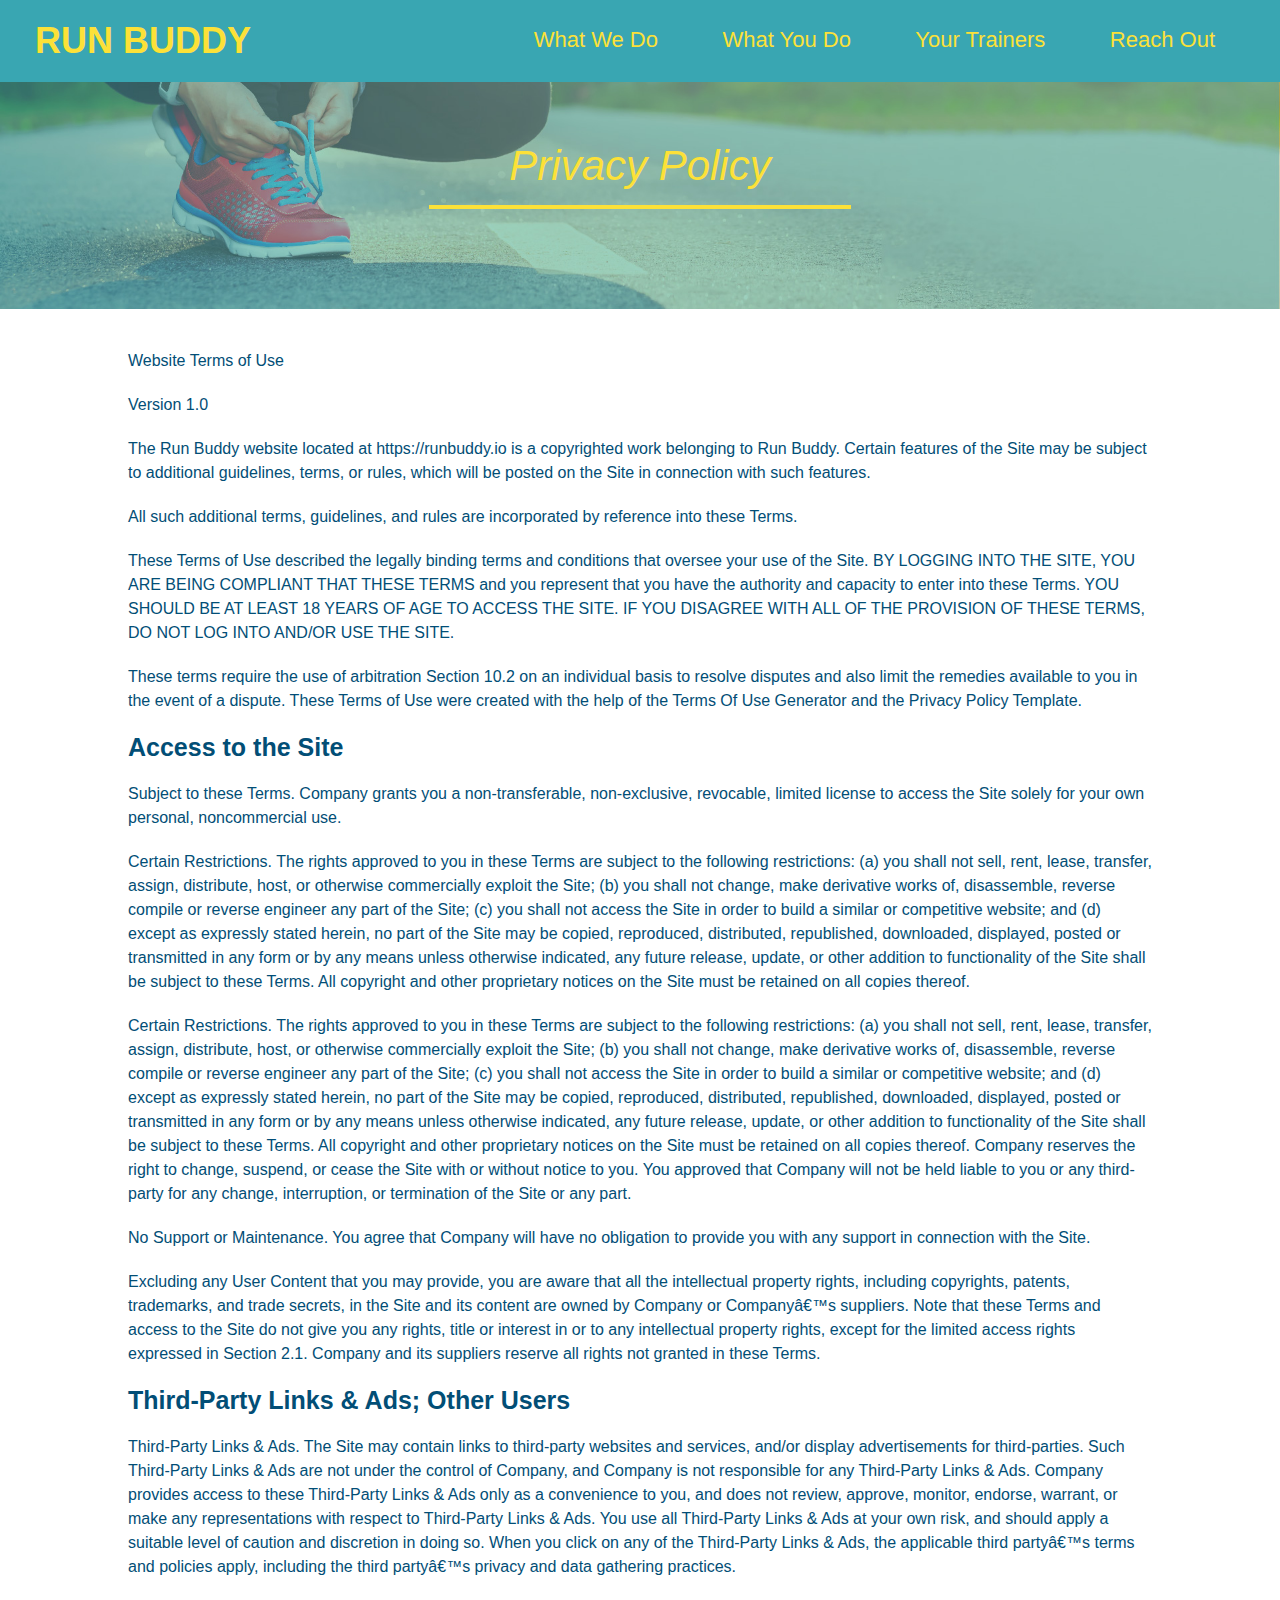
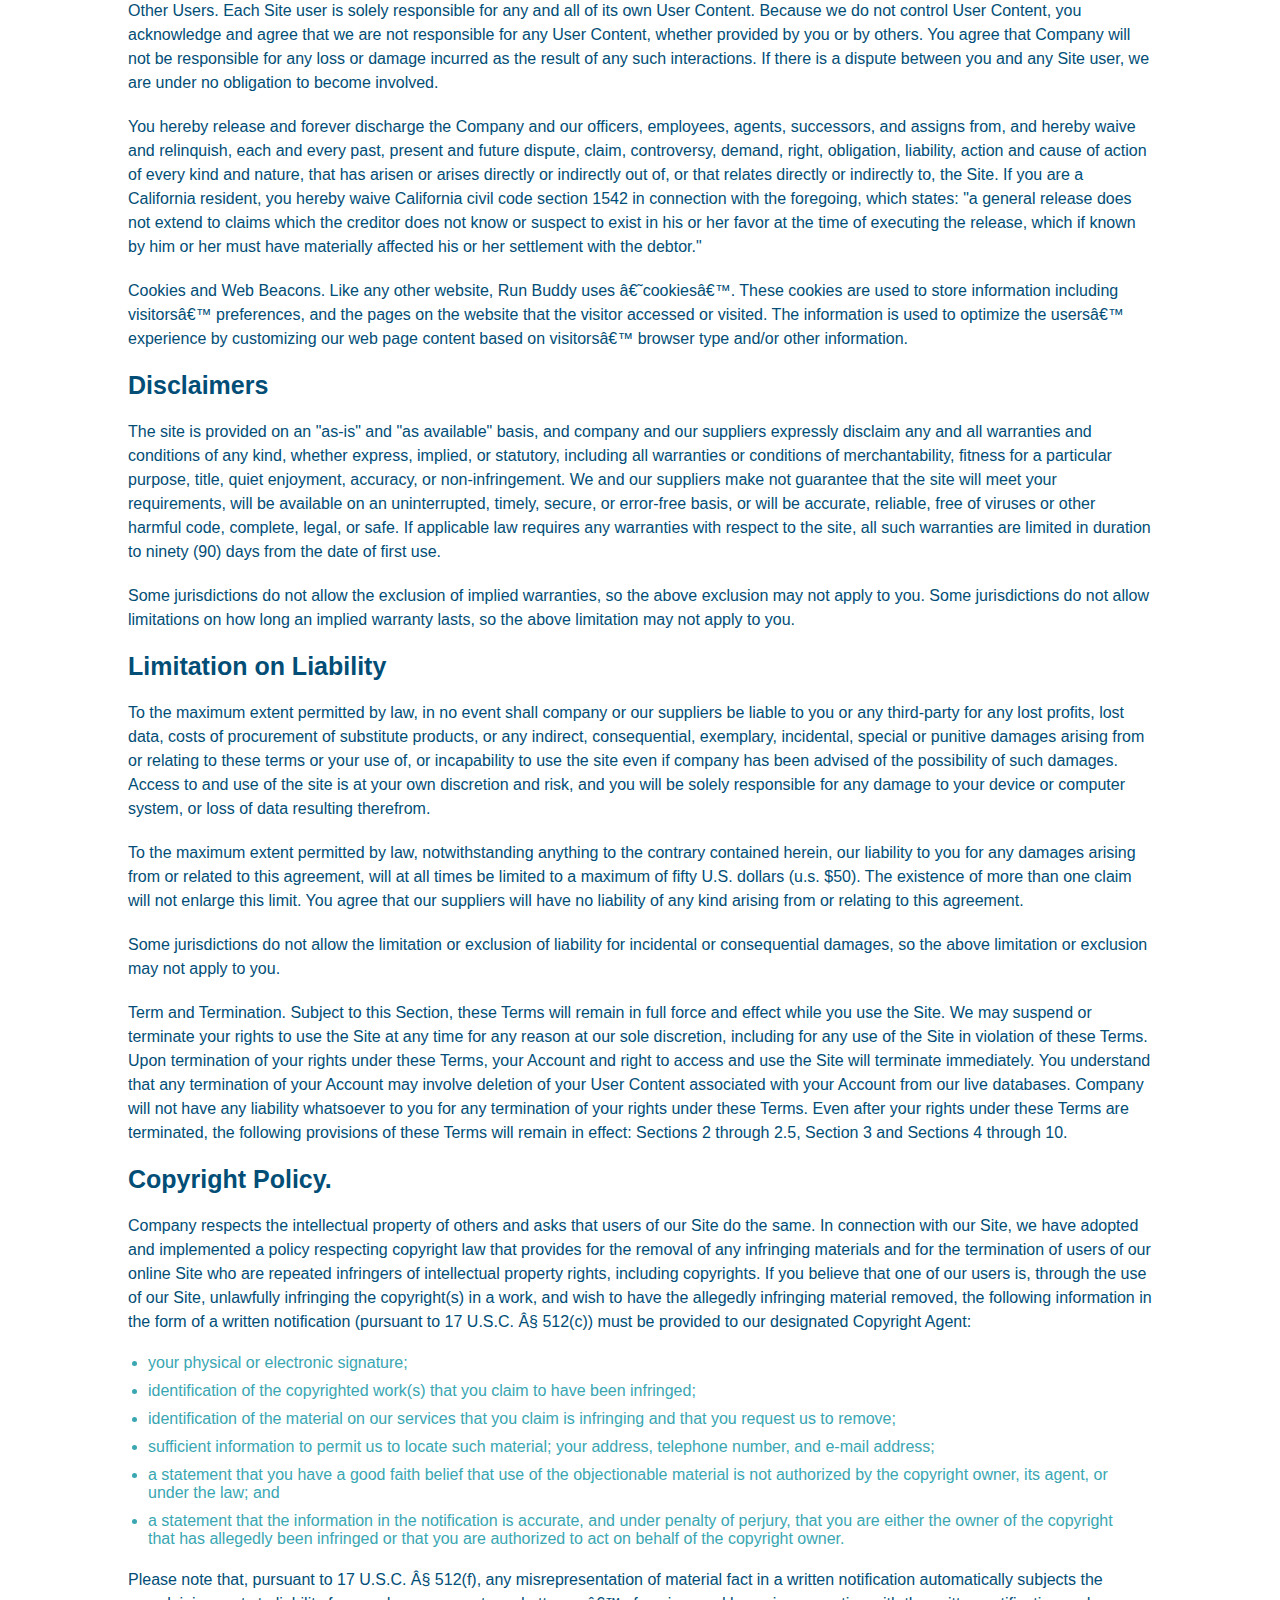
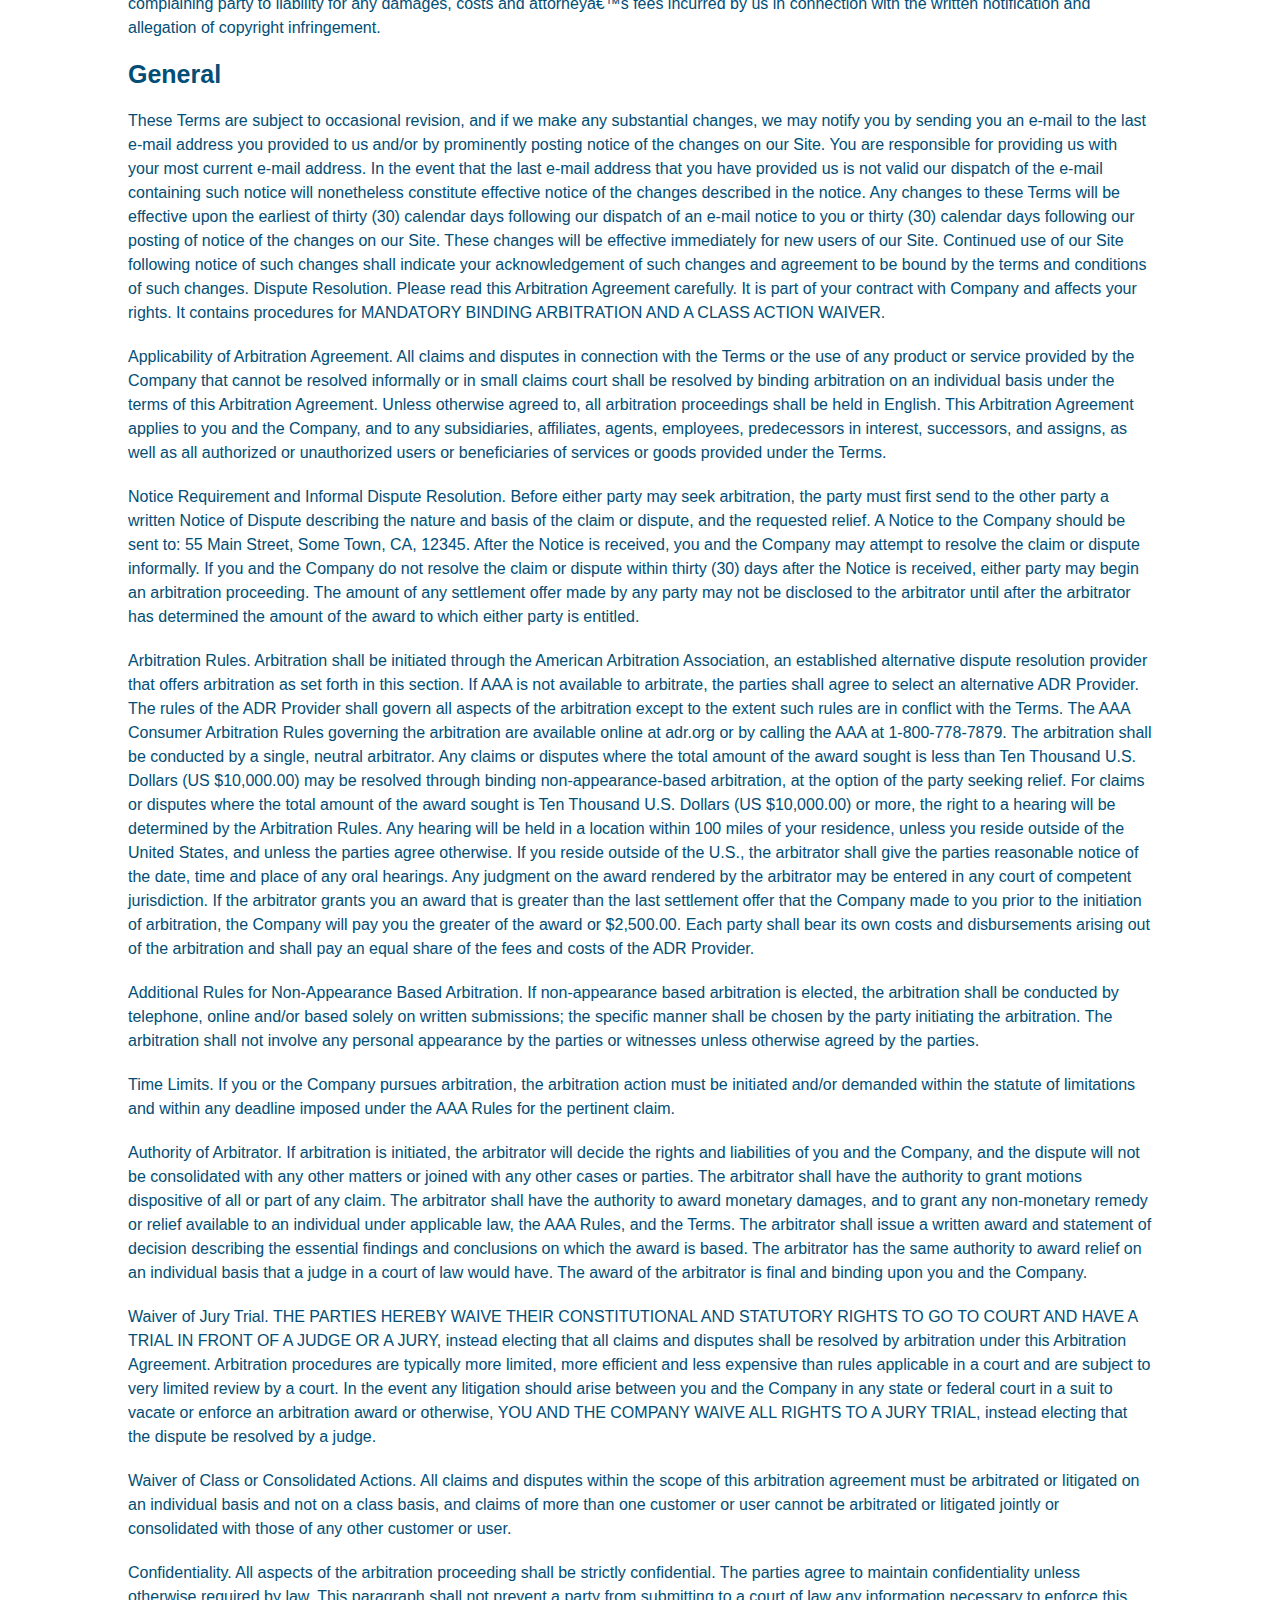
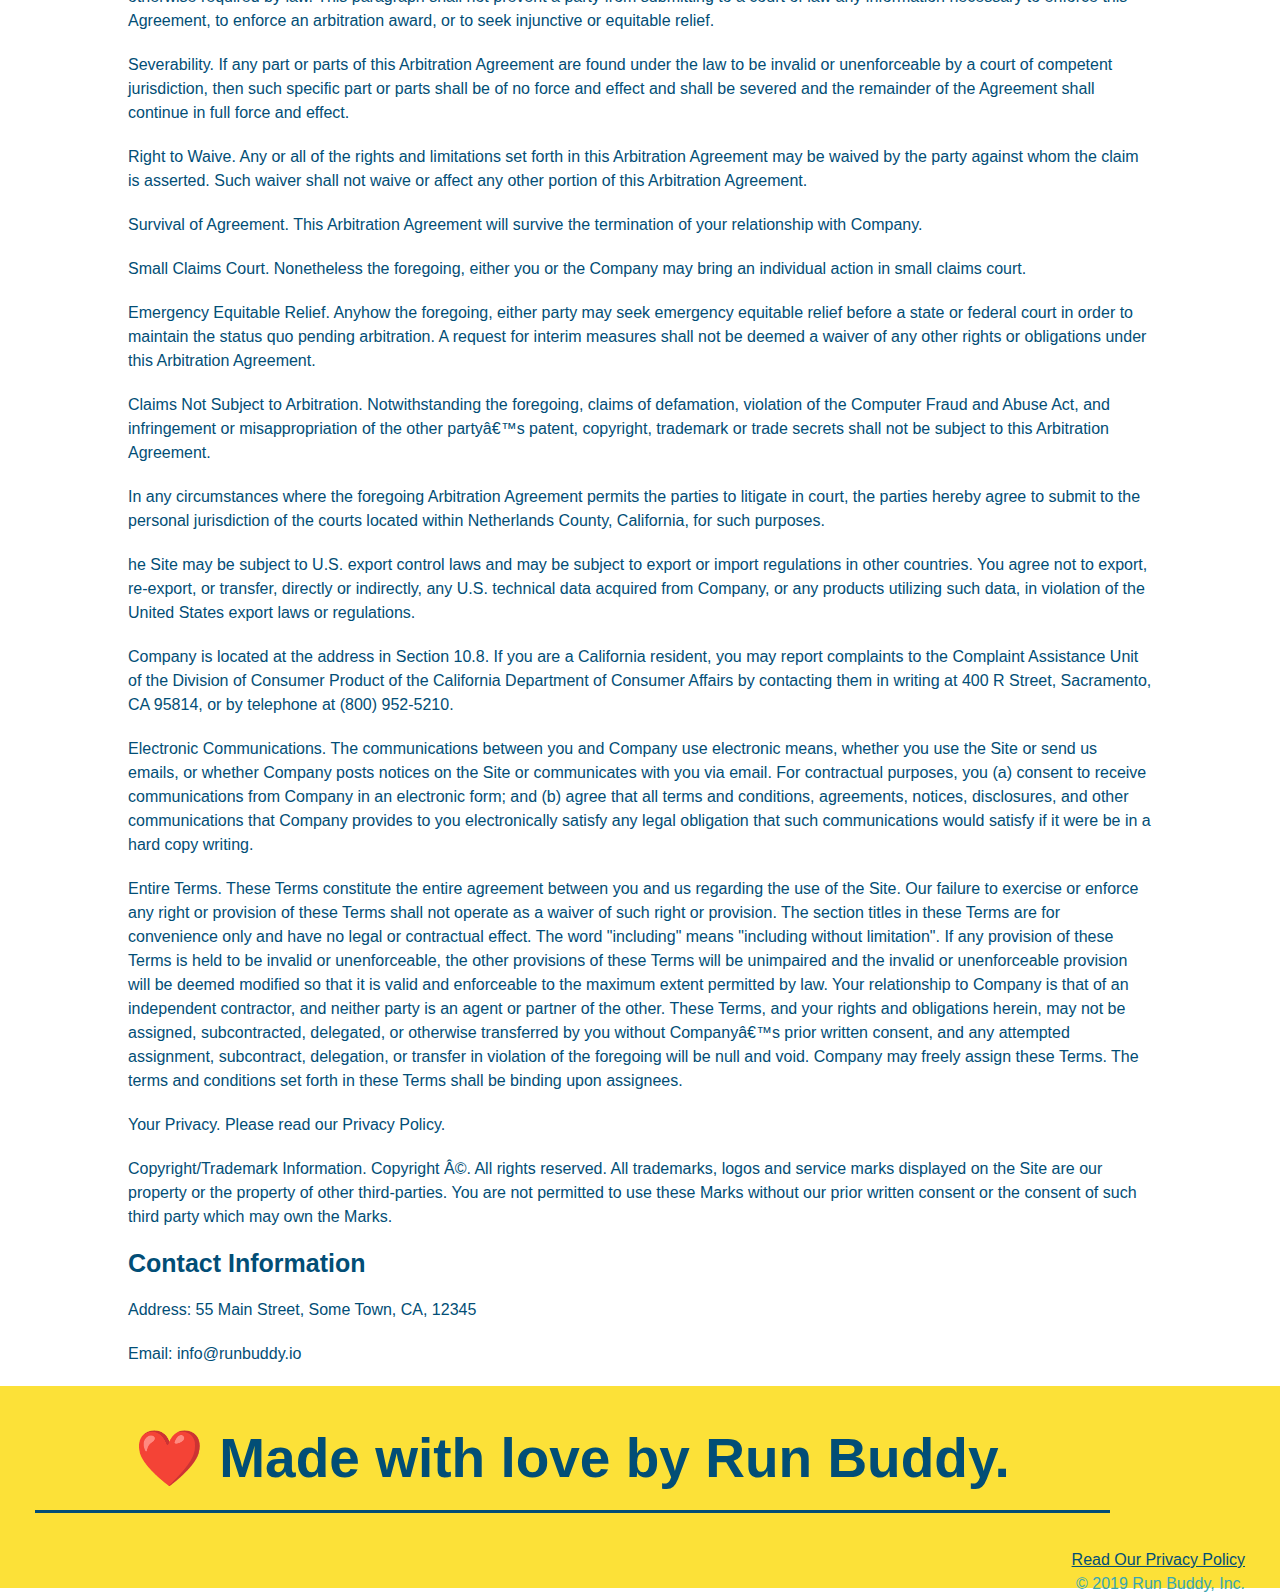
==== privacy-policy.html @ 8406a322 "finsihed the entire project HORRRAY" ====
<!DOCTYPE html>
<html lang="en">
<head>
    <meta charset="UTF-8">
    <link rel="stylesheet" href="./assets/css/styles.css">
    <link rel="stylesheet" href="./assets/css/privacy.css">
    <title>Privacy Policy - Run Buddy</title>
</head>
<body>
    <header>
        <h1><a href="#">RUN BUDDY</a></h1>
        <nav>
            <ul>
                <li><a href="./index.html#what-we-do">What We Do</a></li>
                <li><a href="./index.html#what-you-do">What You Do</a></li>
                <li><a href="./index.html#your-trainers">Your Trainers</a></li>
                <li><a href="./index.html#reach-out">Reach Out</a></li>
            </ul>
        </nav>
    </header>
    <section class="hero hero-secondary">
        <h2 class="page-title">Privacy Policy</h2>
    </section>
    <article class="secondary-content">
        <p>Website Terms of Use
        <p>Version 1.0
        <p>The Run Buddy website located at https://runbuddy.io is a copyrighted work belonging to Run Buddy. Certain features of the Site may be subject to additional guidelines, terms, or rules, which will be posted on the Site in connection with such features.</p>

        <p>All such additional terms, guidelines, and rules are incorporated by reference into these Terms.</p>

        <p>These Terms of Use described the legally binding terms and conditions that oversee your use of the Site. BY LOGGING INTO THE SITE, YOU ARE BEING COMPLIANT THAT THESE TERMS and you represent that you have the authority and capacity to enter into these Terms. YOU SHOULD BE AT LEAST 18 YEARS OF AGE TO ACCESS THE SITE. IF YOU DISAGREE WITH ALL OF THE PROVISION OF THESE TERMS, DO NOT LOG INTO AND/OR USE THE SITE.</p>

        <p>These terms require the use of arbitration Section 10.2 on an individual basis to resolve disputes and also limit the remedies available to you in the event of a dispute. These Terms of Use were created with the help of the Terms Of Use Generator and the Privacy Policy Template.</p>

        <h3>Access to the Site</h3>
        <p>Subject to these Terms. Company grants you a non-transferable, non-exclusive, revocable, limited license to access the Site solely for your own personal, noncommercial use.</p>

        <p>Certain Restrictions. The rights approved to you in these Terms are subject to the following restrictions: (a) you shall not sell, rent, lease, transfer, assign, distribute, host, or otherwise commercially exploit the Site; (b) you shall not change, make derivative works of, disassemble, reverse compile or reverse engineer any part of the Site; (c) you shall not access the Site in order to build a similar or competitive website; and (d) except as expressly stated herein, no part of the Site may be copied, reproduced, distributed, republished, downloaded, displayed, posted or transmitted in any form or by any means unless otherwise indicated, any future release, update, or other addition to functionality of the Site shall be subject to these Terms. All copyright and other proprietary notices on the Site must be retained on all copies thereof.</p>

        <p>Certain Restrictions. The rights approved to you in these Terms are subject to the following restrictions: (a) you shall not sell, rent, lease, transfer, assign, distribute, host, or otherwise commercially exploit the Site; (b) you shall not change, make derivative works of, disassemble, reverse compile or reverse engineer any part of the Site; (c) you shall not access the Site in order to build a similar or competitive website; and (d) except as expressly stated herein, no part of the Site may be copied, reproduced, distributed, republished, downloaded, displayed, posted or transmitted in any form or by any means unless otherwise indicated, any future release, update, or other addition to functionality of the Site shall be subject to these Terms. All copyright and other proprietary notices on the Site must be retained on all copies thereof.
        Company reserves the right to change, suspend, or cease the Site with or without notice to you. You approved that Company will not be held liable to you or any third-party for any change, interruption, or termination of the Site or any part.</p>

        <p>No Support or Maintenance. You agree that Company will have no obligation to provide you with any support in connection with the Site.</p>

        <p>Excluding any User Content that you may provide, you are aware that all the intellectual property rights, including copyrights, patents, trademarks, and trade secrets, in the Site and its content are owned by Company or Companyâ€™s suppliers. Note that these Terms and access to the Site do not give you any rights, title or interest in or to any intellectual property rights, except for the limited access rights expressed in Section 2.1. Company and its suppliers reserve all rights not granted in these Terms.</p>

        <h3>Third-Party Links & Ads; Other Users</h3>
        <p>Third-Party Links & Ads. The Site may contain links to third-party websites and services, and/or display advertisements for third-parties. Such Third-Party Links & Ads are not under the control of Company, and Company is not responsible for any Third-Party Links & Ads. Company provides access to these Third-Party Links & Ads only as a convenience to you, and does not review, approve, monitor, endorse, warrant, or make any representations with respect to Third-Party Links & Ads. You use all Third-Party Links & Ads at your own risk, and should apply a suitable level of caution and discretion in doing so. When you click on any of the Third-Party Links & Ads, the applicable third partyâ€™s terms and policies apply, including the third partyâ€™s privacy and data gathering practices.</p>

        <p>Other Users. Each Site user is solely responsible for any and all of its own User Content. Because we do not control User Content, you acknowledge and agree that we are not responsible for any User Content, whether provided by you or by others. You agree that Company will not be responsible for any loss or damage incurred as the result of any such interactions. If there is a dispute between you and any Site user, we are under no obligation to become involved.</p>

        <p>You hereby release and forever discharge the Company and our officers, employees, agents, successors, and assigns from, and hereby waive and relinquish, each and every past, present and future dispute, claim, controversy, demand, right, obligation, liability, action and cause of action of every kind and nature, that has arisen or arises directly or indirectly out of, or that relates directly or indirectly to, the Site. If you are a California resident, you hereby waive California civil code section 1542 in connection with the foregoing, which states: "a general release does not extend to claims which the creditor does not know or suspect to exist in his or her favor at the time of executing the release, which if known by him or her must have materially affected his or her settlement with the debtor."</p>

        <p>Cookies and Web Beacons. Like any other website, Run Buddy uses â€˜cookiesâ€™. These cookies are used to store information including visitorsâ€™ preferences, and the pages on the website that the visitor accessed or visited. The information is used to optimize the usersâ€™ experience by customizing our web page content based on visitorsâ€™ browser type and/or other information.</p>

        <h3>Disclaimers</h3>
        <p>The site is provided on an "as-is" and "as available" basis, and company and our suppliers expressly disclaim any and all warranties and conditions of any kind, whether express, implied, or statutory, including all warranties or conditions of merchantability, fitness for a particular purpose, title, quiet enjoyment, accuracy, or non-infringement. We and our suppliers make not guarantee that the site will meet your requirements, will be available on an uninterrupted, timely, secure, or error-free basis, or will be accurate, reliable, free of viruses or other harmful code, complete, legal, or safe. If applicable law requires any warranties with respect to the site, all such warranties are limited in duration to ninety (90) days from the date of first use.</p>

        <p>Some jurisdictions do not allow the exclusion of implied warranties, so the above exclusion may not apply to you. Some jurisdictions do not allow limitations on how long an implied warranty lasts, so the above limitation may not apply to you.</p>

        <h3>Limitation on Liability</h3>
        <p>To the maximum extent permitted by law, in no event shall company or our suppliers be liable to you or any third-party for any lost profits, lost data, costs of procurement of substitute products, or any indirect, consequential, exemplary, incidental, special or punitive damages arising from or relating to these terms or your use of, or incapability to use the site even if company has been advised of the possibility of such damages. Access to and use of the site is at your own discretion and risk, and you will be solely responsible for any damage to your device or computer system, or loss of data resulting therefrom.</p>

        <p>To the maximum extent permitted by law, notwithstanding anything to the contrary contained herein, our liability to you for any damages arising from or related to this agreement, will at all times be limited to a maximum of fifty U.S. dollars (u.s. $50). The existence of more than one claim will not enlarge this limit. You agree that our suppliers will have no liability of any kind arising from or relating to this agreement.</p>

        <p>Some jurisdictions do not allow the limitation or exclusion of liability for incidental or consequential damages, so the above limitation or exclusion may not apply to you.</p>

        <p>Term and Termination. Subject to this Section, these Terms will remain in full force and effect while you use the Site. We may suspend or terminate your rights to use the Site at any time for any reason at our sole discretion, including for any use of the Site in violation of these Terms. Upon termination of your rights under these Terms, your Account and right to access and use the Site will terminate immediately. You understand that any termination of your Account may involve deletion of your User Content associated with your Account from our live databases. Company will not have any liability whatsoever to you for any termination of your rights under these Terms. Even after your rights under these Terms are terminated, the following provisions of these Terms will remain in effect: Sections 2 through 2.5, Section 3 and Sections 4 through 10.</p>

        <h3>Copyright Policy.</h3>
        <p>Company respects the intellectual property of others and asks that users of our Site do the same. In connection with our Site, we have adopted and implemented a policy respecting copyright law that provides for the removal of any infringing materials and for the termination of users of our online Site who are repeated infringers of intellectual property rights, including copyrights. If you believe that one of our users is, through the use of our Site, unlawfully infringing the copyright(s) in a work, and wish to have the allegedly infringing material removed, the following information in the form of a written notification (pursuant to 17 U.S.C. Â§ 512(c)) must be provided to our designated Copyright Agent:</p>


        <ul>
        <li>your physical or electronic signature;</li>
        <li>identification of the copyrighted work(s) that you claim to have been infringed;</li>
        <li>
        identification of the material on our services that you claim is infringing and that you request us to remove;</li>

        <li>sufficient information to permit us to locate such material; your address, telephone number, and e-mail address;</li>
        <li>a statement that you have a good faith belief that use of the objectionable material is not authorized by the copyright owner, its agent, or under the law; and</li>

        <li>a statement that the information in the notification is accurate, and under penalty of perjury, that you are either the owner of the copyright that has allegedly been infringed or that you are authorized to act on behalf of the copyright owner.</li>

        </ul>
        
        <p>Please note that, pursuant to 17 U.S.C. Â§ 512(f), any misrepresentation of material fact in a written notification automatically subjects the complaining party to liability for any damages, costs and attorneyâ€™s fees incurred by us in connection with the written notification and allegation of copyright infringement.</p>

        <h3>General</h3>
        <p>These Terms are subject to occasional revision, and if we make any substantial changes, we may notify you by sending you an e-mail to the last e-mail address you provided to us and/or by prominently posting notice of the changes on our Site. You are responsible for providing us with your most current e-mail address. In the event that the last e-mail address that you have provided us is not valid our dispatch of the e-mail containing such notice will nonetheless constitute effective notice of the changes described in the notice. Any changes to these Terms will be effective upon the earliest of thirty (30) calendar days following our dispatch of an e-mail notice to you or thirty (30) calendar days following our posting of notice of the changes on our Site. These changes will be effective immediately for new users of our Site. Continued use of our Site following notice of such changes shall indicate your acknowledgement of such changes and agreement to be bound by the terms and conditions of such changes. Dispute Resolution. Please read this Arbitration Agreement carefully. It is part of your contract with Company and affects your rights. It contains procedures for MANDATORY BINDING ARBITRATION AND A CLASS ACTION WAIVER.</p>

        <p>Applicability of Arbitration Agreement. All claims and disputes in connection with the Terms or the use of any product or service provided by the Company that cannot be resolved informally or in small claims court shall be resolved by binding arbitration on an individual basis under the terms of this Arbitration Agreement. Unless otherwise agreed to, all arbitration proceedings shall be held in English. This Arbitration Agreement applies to you and the Company, and to any subsidiaries, affiliates, agents, employees, predecessors in interest, successors, and assigns, as well as all authorized or unauthorized users or beneficiaries of services or goods provided under the Terms.</p>

        <p>Notice Requirement and Informal Dispute Resolution. Before either party may seek arbitration, the party must first send to the other party a written Notice of Dispute describing the nature and basis of the claim or dispute, and the requested relief. A Notice to the Company should be sent to: 55 Main Street, Some Town, CA, 12345. After the Notice is received, you and the Company may attempt to resolve the claim or dispute informally. If you and the Company do not resolve the claim or dispute within thirty (30) days after the Notice is received, either party may begin an arbitration proceeding. The amount of any settlement offer made by any party may not be disclosed to the arbitrator until after the arbitrator has determined the amount of the award to which either party is entitled.</p>

        <p>Arbitration Rules. Arbitration shall be initiated through the American Arbitration Association, an established alternative dispute resolution provider that offers arbitration as set forth in this section. If AAA is not available to arbitrate, the parties shall agree to select an alternative ADR Provider. The rules of the ADR Provider shall govern all aspects of the arbitration except to the extent such rules are in conflict with the Terms. The AAA Consumer Arbitration Rules governing the arbitration are available online at adr.org or by calling the AAA at 1-800-778-7879. The arbitration shall be conducted by a single, neutral arbitrator. Any claims or disputes where the total amount of the award sought is less than Ten Thousand U.S. Dollars (US $10,000.00) may be resolved through binding non-appearance-based arbitration, at the option of the party seeking relief. For claims or disputes where the total amount of the award sought is Ten Thousand U.S. Dollars (US $10,000.00) or more, the right to a hearing will be determined by the Arbitration Rules. Any hearing will be held in a location within 100 miles of your residence, unless you reside outside of the United States, and unless the parties agree otherwise. If you reside outside of the U.S., the arbitrator shall give the parties reasonable notice of the date, time and place of any oral hearings. Any judgment on the award rendered by the arbitrator may be entered in any court of competent jurisdiction. If the arbitrator grants you an award that is greater than the last settlement offer that the Company made to you prior to the initiation of arbitration, the Company will pay you the greater of the award or $2,500.00. Each party shall bear its own costs and disbursements arising out of the arbitration and shall pay an equal share of the fees and costs of the ADR Provider.</p>

        <p>Additional Rules for Non-Appearance Based Arbitration. If non-appearance based arbitration is elected, the arbitration shall be conducted by telephone, online and/or based solely on written submissions; the specific manner shall be chosen by the party initiating the arbitration. The arbitration shall not involve any personal appearance by the parties or witnesses unless otherwise agreed by the parties.</p>

        <p>Time Limits. If you or the Company pursues arbitration, the arbitration action must be initiated and/or demanded within the statute of limitations and within any deadline imposed under the AAA Rules for the pertinent claim.</p>

        <p>Authority of Arbitrator. If arbitration is initiated, the arbitrator will decide the rights and liabilities of you and the Company, and the dispute will not be consolidated with any other matters or joined with any other cases or parties. The arbitrator shall have the authority to grant motions dispositive of all or part of any claim. The arbitrator shall have the authority to award monetary damages, and to grant any non-monetary remedy or relief available to an individual under applicable law, the AAA Rules, and the Terms. The arbitrator shall issue a written award and statement of decision describing the essential findings and conclusions on which the award is based. The arbitrator has the same authority to award relief on an individual basis that a judge in a court of law would have. The award of the arbitrator is final and binding upon you and the Company.</p>

        <p>Waiver of Jury Trial. THE PARTIES HEREBY WAIVE THEIR CONSTITUTIONAL AND STATUTORY RIGHTS TO GO TO COURT AND HAVE A TRIAL IN FRONT OF A JUDGE OR A JURY, instead electing that all claims and disputes shall be resolved by arbitration under this Arbitration Agreement. Arbitration procedures are typically more limited, more efficient and less expensive than rules applicable in a court and are subject to very limited review by a court. In the event any litigation should arise between you and the Company in any state or federal court in a suit to vacate or enforce an arbitration award or otherwise, YOU AND THE COMPANY WAIVE ALL RIGHTS TO A JURY TRIAL, instead electing that the dispute be resolved by a judge.</p>

        <p>Waiver of Class or Consolidated Actions. All claims and disputes within the scope of this arbitration agreement must be arbitrated or litigated on an individual basis and not on a class basis, and claims of more than one customer or user cannot be arbitrated or litigated jointly or consolidated with those of any other customer or user.</p>

        <p>Confidentiality. All aspects of the arbitration proceeding shall be strictly confidential. The parties agree to maintain confidentiality unless otherwise required by law. This paragraph shall not prevent a party from submitting to a court of law any information necessary to enforce this Agreement, to enforce an arbitration award, or to seek injunctive or equitable relief.</p>

        <p>Severability. If any part or parts of this Arbitration Agreement are found under the law to be invalid or unenforceable by a court of competent jurisdiction, then such specific part or parts shall be of no force and effect and shall be severed and the remainder of the Agreement shall continue in full force and effect.</p>

        <p>Right to Waive. Any or all of the rights and limitations set forth in this Arbitration Agreement may be waived by the party against whom the claim is asserted. Such waiver shall not waive or affect any other portion of this Arbitration Agreement.</p>

        <p>Survival of Agreement. This Arbitration Agreement will survive the termination of your relationship with Company.</p>

        <p>Small Claims Court. Nonetheless the foregoing, either you or the Company may bring an individual action in small claims court.</p>

        <p>Emergency Equitable Relief. Anyhow the foregoing, either party may seek emergency equitable relief before a state or federal court in order to maintain the status quo pending arbitration. A request for interim measures shall not be deemed a waiver of any other rights or obligations under this Arbitration Agreement.</p>

        <p>Claims Not Subject to Arbitration. Notwithstanding the foregoing, claims of defamation, violation of the Computer Fraud and Abuse Act, and infringement or misappropriation of the other partyâ€™s patent, copyright, trademark or trade secrets shall not be subject to this Arbitration Agreement.</p>

        <p>In any circumstances where the foregoing Arbitration Agreement permits the parties to litigate in court, the parties hereby agree to submit to the personal jurisdiction of the courts located within Netherlands County, California, for such purposes.</p>

        <p>he Site may be subject to U.S. export control laws and may be subject to export or import regulations in other countries. You agree not to export, re-export, or transfer, directly or indirectly, any U.S. technical data acquired from Company, or any products utilizing such data, in violation of the United States export laws or regulations.</p>

        <p>Company is located at the address in Section 10.8. If you are a California resident, you may report complaints to the Complaint Assistance Unit of the Division of Consumer Product of the California Department of Consumer Affairs by contacting them in writing at 400 R Street, Sacramento, CA 95814, or by telephone at (800) 952-5210.</p>

        <p>Electronic Communications. The communications between you and Company use electronic means, whether you use the Site or send us emails, or whether Company posts notices on the Site or communicates with you via email. For contractual purposes, you (a) consent to receive communications from Company in an electronic form; and (b) agree that all terms and conditions, agreements, notices, disclosures, and other communications that Company provides to you electronically satisfy any legal obligation that such communications would satisfy if it were be in a hard copy writing.</p>

        <p>Entire Terms. These Terms constitute the entire agreement between you and us regarding the use of the Site. Our failure to exercise or enforce any right or provision of these Terms shall not operate as a waiver of such right or provision. The section titles in these Terms are for convenience only and have no legal or contractual effect. The word "including" means "including without limitation". If any provision of these Terms is held to be invalid or unenforceable, the other provisions of these Terms will be unimpaired and the invalid or unenforceable provision will be deemed modified so that it is valid and enforceable to the maximum extent permitted by law. Your relationship to Company is that of an independent contractor, and neither party is an agent or partner of the other. These Terms, and your rights and obligations herein, may not be assigned, subcontracted, delegated, or otherwise transferred by you without Companyâ€™s prior written consent, and any attempted assignment, subcontract, delegation, or transfer in violation of the foregoing will be null and void. Company may freely assign these Terms. The terms and conditions set forth in these Terms shall be binding upon assignees.</p>

        <p>Your Privacy. Please read our Privacy Policy.</p>

        <p>Copyright/Trademark Information. Copyright Â©. All rights reserved. All trademarks, logos and service marks displayed on the Site are our property or the property of other third-parties. You are not permitted to use these Marks without our prior written consent or the consent of such third party which may own the Marks.</p>

        <h3>Contact Information</h3>
        <p>Address: 55 Main Street, Some Town, CA, 12345</p>

        <p>Email: info@runbuddy.io</p>
    </article>
</section>
     
      <footer id="footer">
        <h2 class="section-title">❤️ Made with love by Run Buddy.</h2>
        <div>
            <a href="#">Read Our Privacy Policy</a><br />
            &copy; 2019 Run Buddy, Inc.
        </div>
    </footer>
</body>
</html>
---- assets/css/styles.css ----
* {
  margin: 0;
  padding: 0;
  box-sizing: border-box;
}

body {
  /* more on this crazy alphanumerical value in a minute! */
  color: #39a6b2;
  font-family: Helvetica, Arial, sans-serif;
}

/* apply styles to <header> */
header {
  padding: 20px 35px;
  background-color: #39a6b2;
}

header nav ul li a {
  margin: 0 30px;
  font-weight: lighter;
  font-size: 22px;
}

header h1 {
  font-weight: bold;
  font-size: 36px;
  color: #fce138;
  margin: 0;
  display: inline;
}

header a {
  text-decoration: none;
  color: #fce138;
}

header nav {
  float: right;
  margin: 7px 0;
}

header nav ul li {
  display: inline;
}

footer {
  background: #fce138;
  width: 100%;
  padding: 40px 35px;
}

footer h2 {
  display: inline;
  color: #024e76;
  font-size: 30px;
}

footer div {
  float: right;
  line-height: 1.5;
  text-align: right;
}

footer a {
  color: #024e76;
}

section {
    padding: 60px;
}

.hero {
  background-image: url("../images/hero-bg.jpg");
  background-size: cover;
  background-position: center;
  position: relative;
  height: 600px;
}


.page-title {
  background-position: bottom;
  position: relative;
  height: auto;
  text-align: center;
  margin-bottom: 40px;
  padding: 0px 80px 15px 80px;
  font-weight: normal;
  font-size: 42px;
  font-style: italic;
}
.section-title {
  font-size: 55px;
  color: #024e76;
  margin-bottom: 35px;
  padding: 0 100px 20px 100px;
  display: inline-block;
  border-bottom: 3px solid;
}









.hero-form {
  background-color: #fce138;
  padding: 20px;
  width: 500px;
  color: #024e76;
  border: 3px solid #024e76;
  position: absolute;
  bottom: 120px;
  right: 140px;
}

.hero-form h3 {
  font-size: 24px;
}

.hero-form p {
  margin: 5px 0 15px 0;
}

.form-input {
  border: 1px solid #024e76;
  display: block;
  padding: 7px 15px;
  font-size: 16px;
  color: #024e76;
  width: 100%;
  margin-bottom: 15px;
}

.hero-form label {
  margin: 0 5px;
}

.hero-form button {
  color: #fce138;
  background-color: #024e76;
  border: none;
  padding: 10px 20px;
  font-size: 16px;
}

.intro {
  text-align: center;
}



.intro p {
  line-height: 1.7;
  color: #39a6b2;
  width: 80%;
  font-size: 20px;
  margin: auto;
}

.steps {
  text-align: center;
  background: #fce138;
}




.primary-border {
  border-color: #fce138;
}

.secondary-border {
  border-color: #39a6b2;
}

.steps div {
  margin-bottom: 80px;
}

.steps img {
  width: 15%;
  margin: 10px 0;
} 

.steps h3 {
  color: #024e76;
  font-size: 46px;
  margin-top: 10px;
}

.steps p {
  color: #39a6b2;
  font-size: 23px;
}

.steps span {
  font-size: 38px;
}

.trainers {
  text-align: center;
}

.trainer {
  width: 900px;
  margin: 0 auto 30px auto;
  background: #024e76;
  color: #fce138;
  overflow: auto;
}
.trainer img {
  width: 35%;
  float: left;
}
.trainer-bio {
  padding: 35px;
  float: left;
  width: 65%;
}
.text-left {
  text-align: left;
}

.text-right {
  text-align: right;
}
.trainer-bio h3 {
  font-size: 32px;
  margin-bottom: 8px;
}

.trainer-bio h4 {
  font-weight: lighter;
  font-size: 26px;
  margin-bottom: 25px;
}

.trainer-bio p {
  font-size: 17px;
  line-height: 1.3;
}

.reach-out {
  background-color: #024e76;
  text-align: center;

}

.section-title-2 {
  font-size: 55px;
  margin-bottom: 35px;
  color: #fce138;
  padding: 0 100px 20px 100px;
  display: inline-block;
  border-bottom: 3px solid;
  border-color: #39a6b2;
}

.reach-out-container {
  background-color: #fce138;
}

.contact-info iframe {
  width: 400px;
  height: 400px;
}

.reach-out h2 {
  display: block;
}

.reach-out div {
  width: 410px;
  display: inline-block;
  vertical-align: top;
  text-align: left;
  margin: 35px;
  color: white;
}

.reach-out h3 {
  color: #fce138;
  font-size: 32px;
  margin-bottom: 8px;
}

.reach-out p {
  font-size: 20px;
  font-style: normal;
  color: white;
  margin: 20px auto 20px auto;
  line-height: 1.5;
}


.reach-out address a {
  color: #fce138;
  margin: 20px auto 20px auto;
  font-style: normal;
}
---- assets/css/privacy.css ----
.hero {
    background-position: bottom;
    height: auto;
    text-align: center;
    margin-bottom: 40px;
  }
  
.page-title {
    color: #fce138;
    display: inline-block;
    border-bottom: 4px solid ;
    font-size: 42px;
    padding: 0px 80px 15px 80px;
    font-weight: normal;
}

.secondary-content {
    width: 80%;
    margin: auto;
}

article {
    color: #024e76;
    margin: 20px 0px;  /* same for p and h3 */
}

  
.secondary-content h3 {
    font-size: 25px;
}

.secondary-content p {
    font-size: 16px;
    line-height: 1.5;
    margin: 20px 0px;  /* same for p and h3 */

}

.secondary-content ul {
    color: #39a6b2;
    margin: 15px 20px;
}

.secondary-content li {
    color: #39a6b2;
    margin: 10px 0;
}
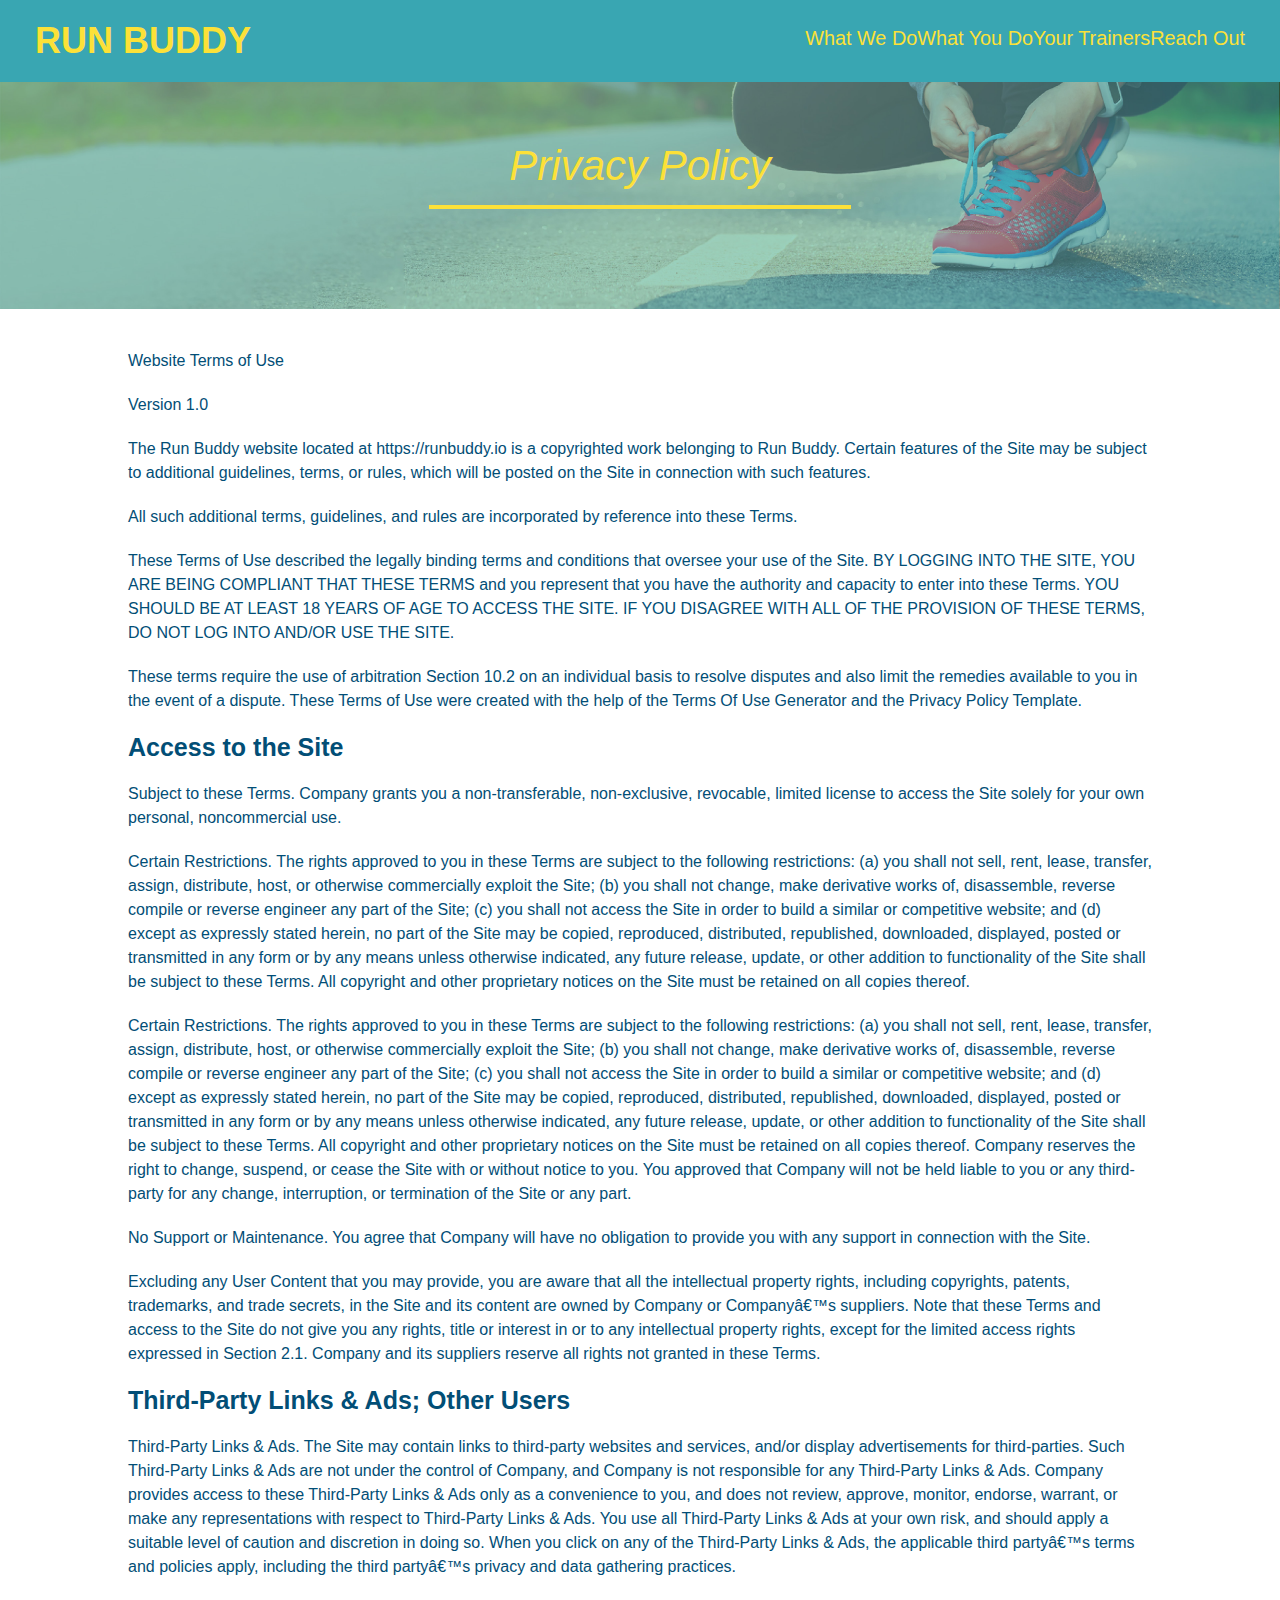
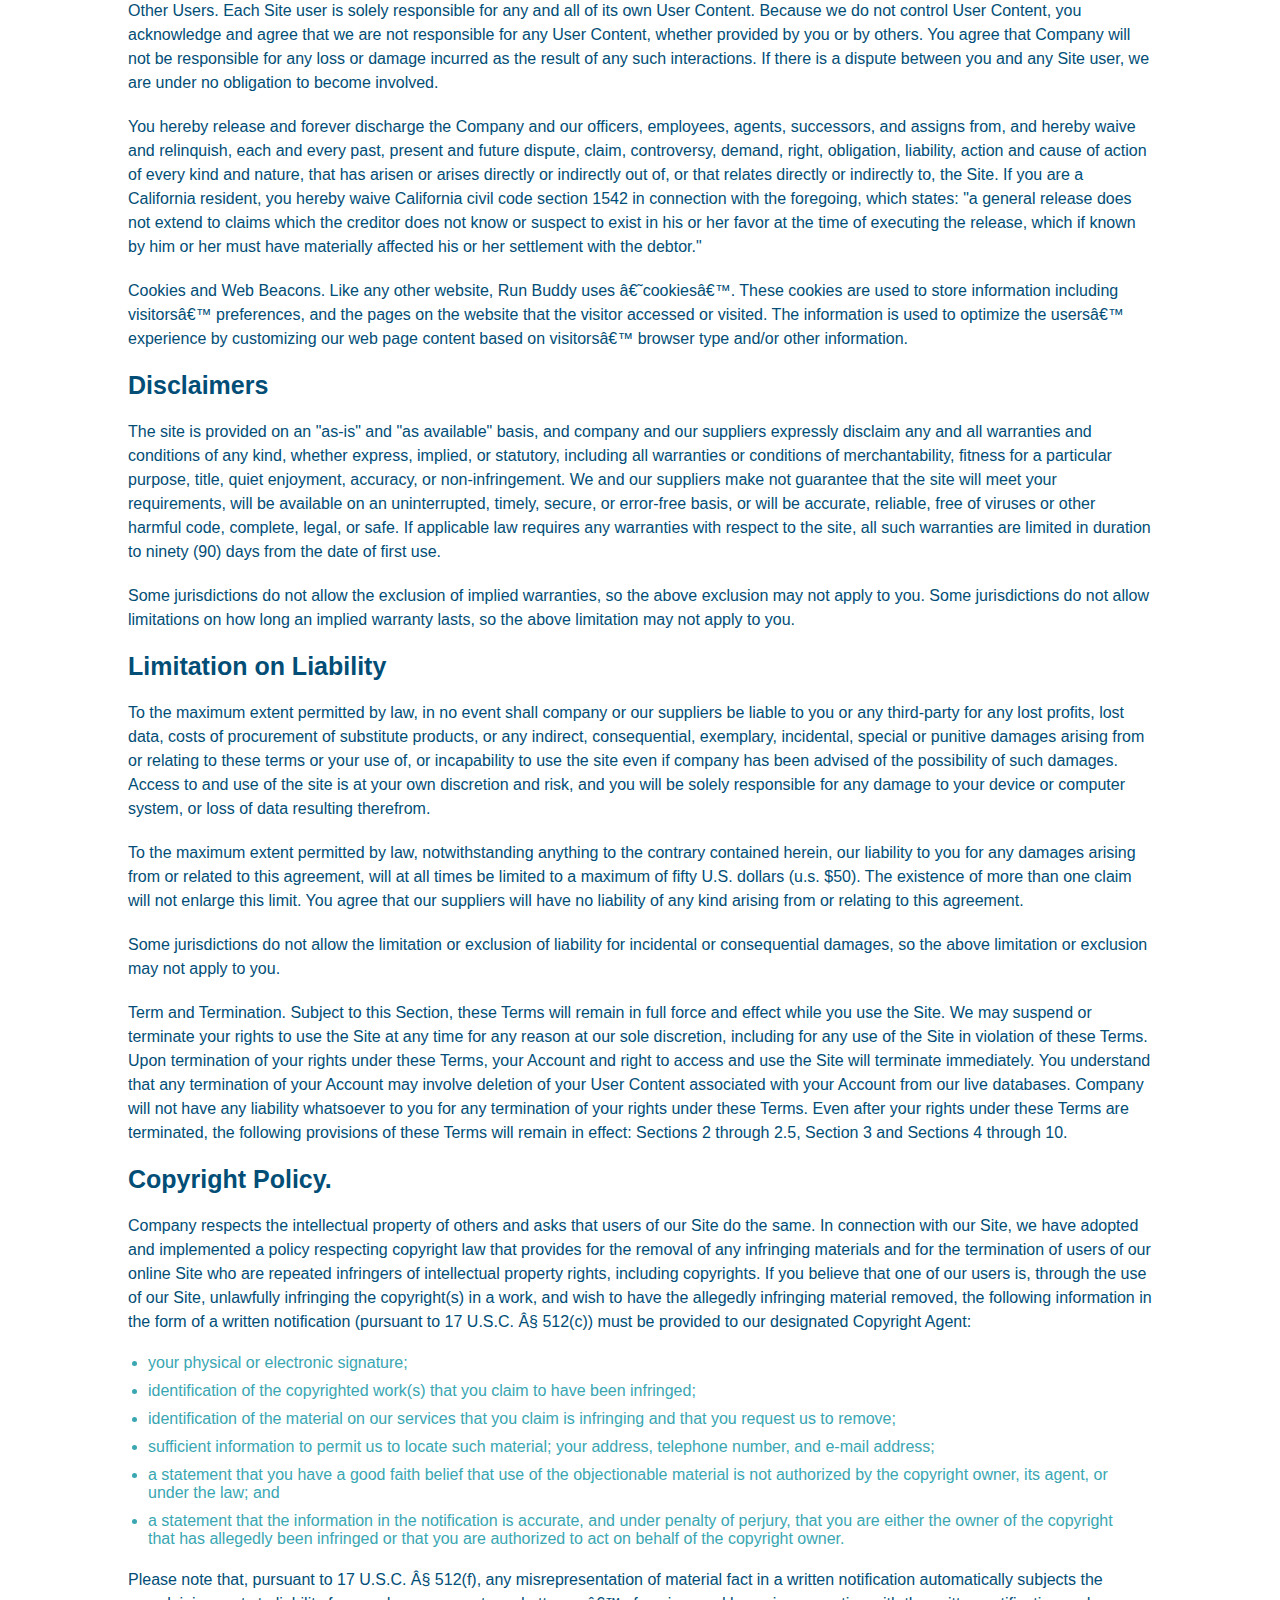
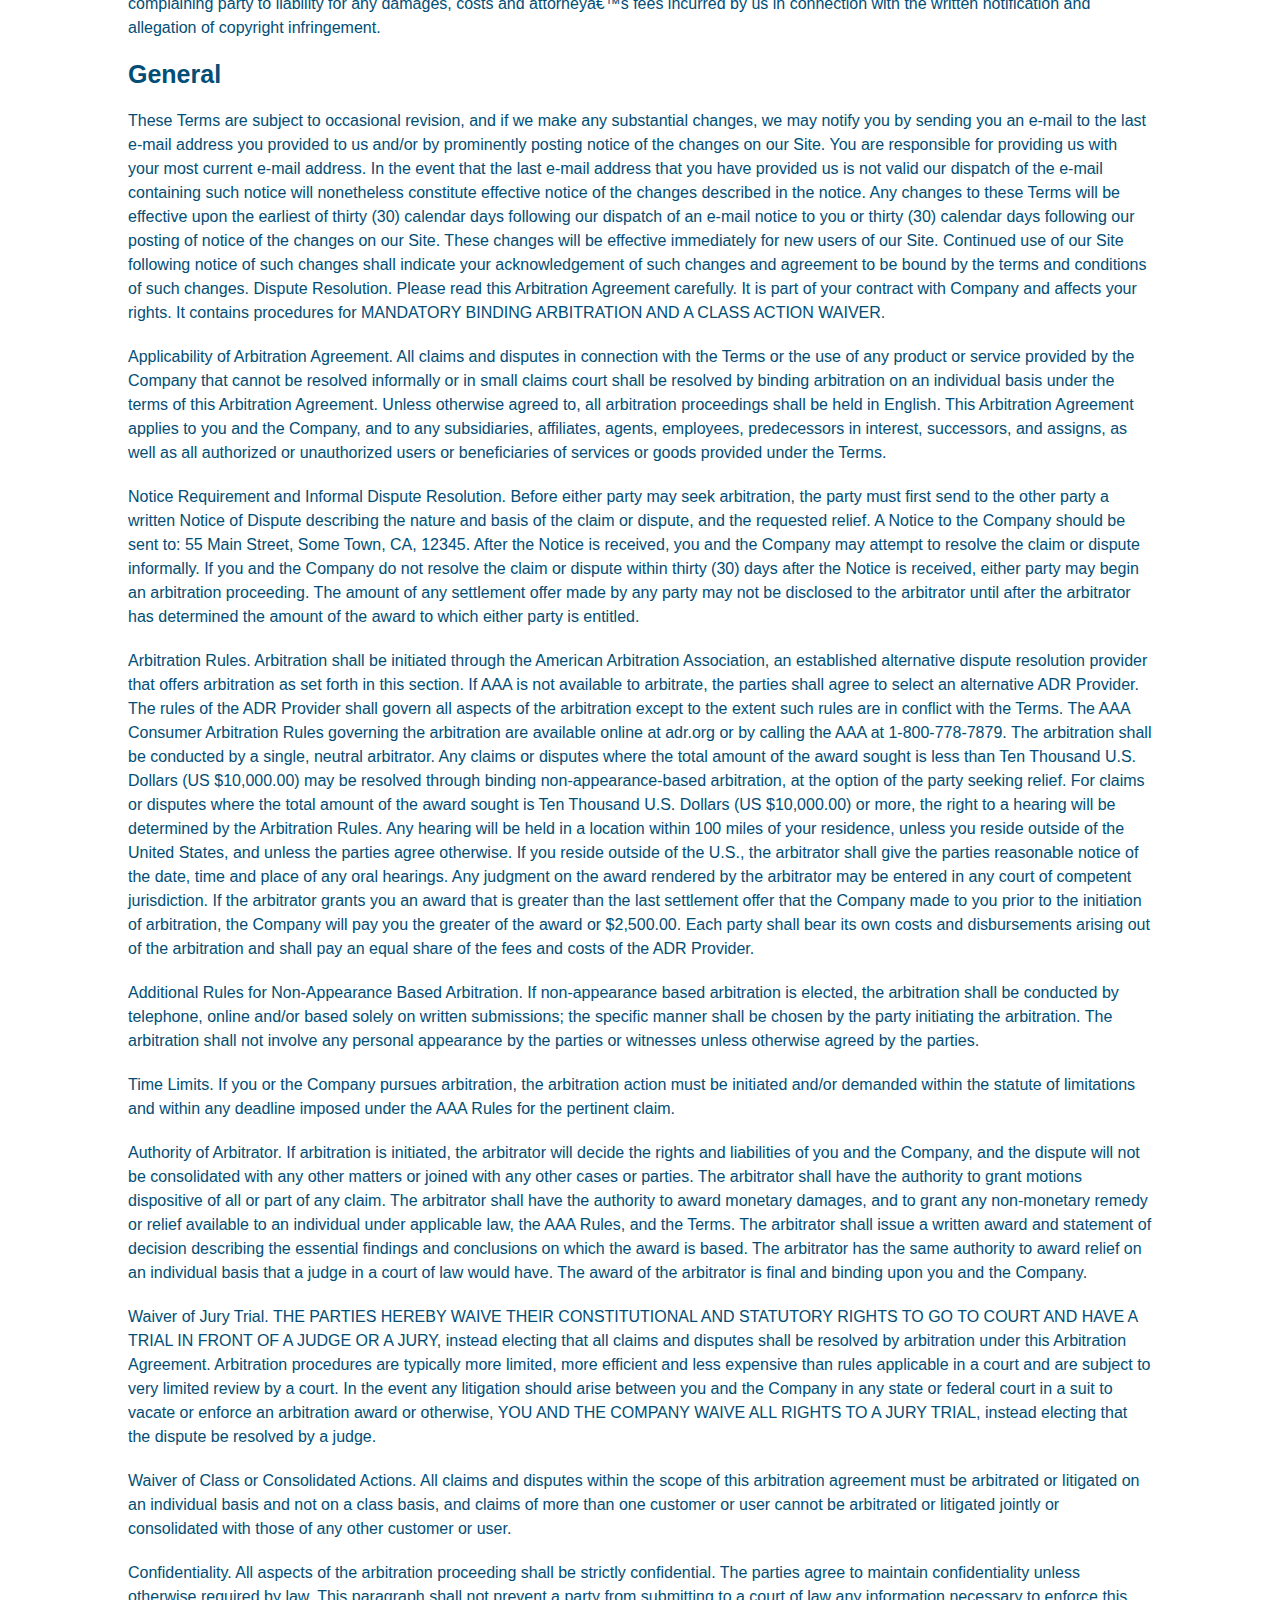
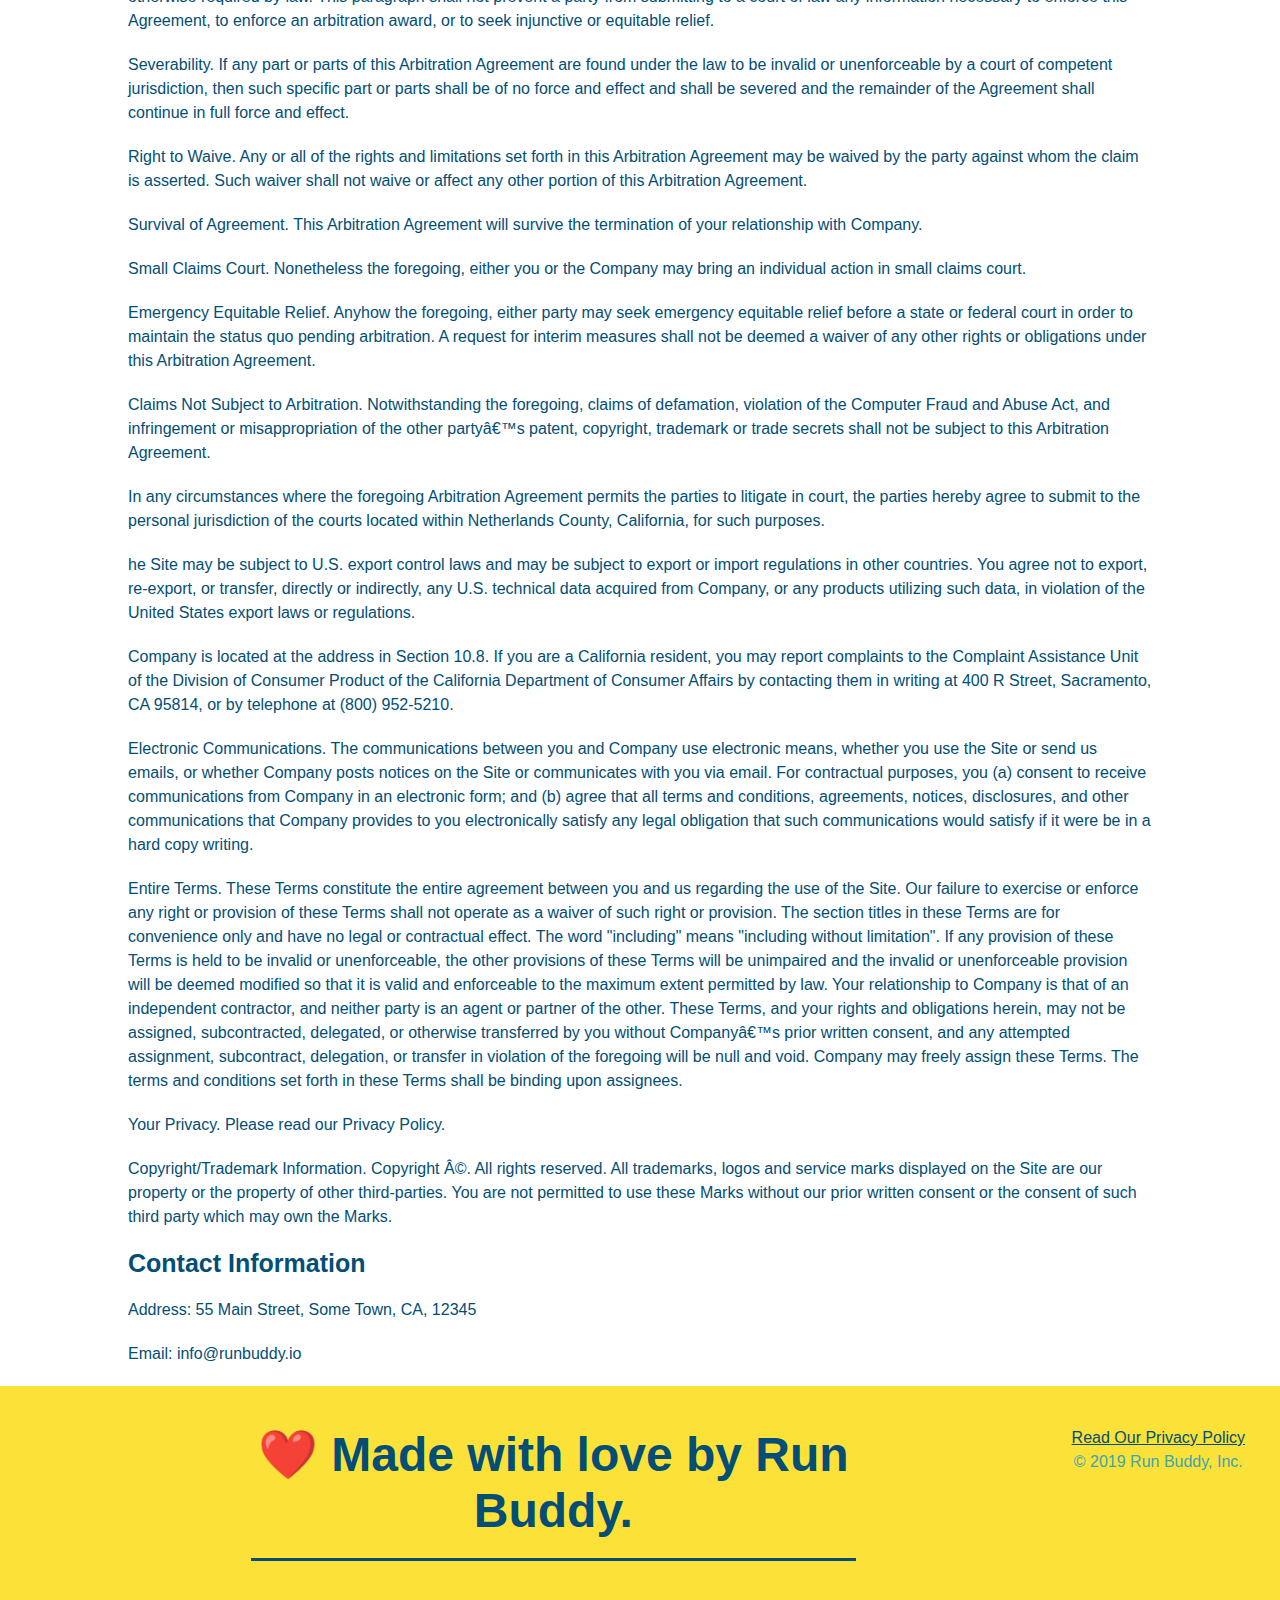
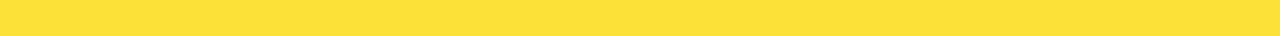
==== commit 379a9e90: "setting up the mediaQuery sizes for later use" ====
--- a/privacy-policy.html
+++ b/privacy-policy.html
@@ -2,6 +2,7 @@
 <html lang="en">
 <head>
     <meta charset="UTF-8">
+    <meta name="viewport" content="width=device-width, initial-scale=1.0">
     <link rel="stylesheet" href="./assets/css/styles.css">
     <link rel="stylesheet" href="./assets/css/privacy.css">
     <title>Privacy Policy - Run Buddy</title>
--- a/assets/css/styles.css
+++ b/assets/css/styles.css
@@ -1,3 +1,4 @@
+/* generic styling  */
 * {
   margin: 0;
   padding: 0;
@@ -5,29 +6,29 @@
 }
 
 body {
-  /* more on this crazy alphanumerical value in a minute! */
   color: #39a6b2;
   font-family: Helvetica, Arial, sans-serif;
 }
 
-/* apply styles to <header> */
+/* header section  */
 header {
+  display: flex;
+  justify-content: space-between;
+  flex-flow: row wrap;
   padding: 20px 35px;
   background-color: #39a6b2;
 }
 
 header nav ul li a {
-  margin: 0 30px;
+  padding: 10 15px;
   font-weight: lighter;
-  font-size: 22px;
+  font-size: 1.55vw;
 }
 
 header h1 {
   font-weight: bold;
   font-size: 36px;
   color: #fce138;
-  margin: 0;
-  display: inline;
 }
 
 header a {
@@ -36,48 +37,45 @@
 }
 
 header nav {
-  float: right;
   margin: 7px 0;
 }
 
-header nav ul li {
-  display: inline;
-}
-
-footer {
-  background: #fce138;
-  width: 100%;
-  padding: 40px 35px;
-}
-
-footer h2 {
-  display: inline;
-  color: #024e76;
-  font-size: 30px;
-}
-
-footer div {
-  float: right;
-  line-height: 1.5;
-  text-align: right;
-}
-
-footer a {
-  color: #024e76;
+header nav ul {
+  display: flex;
+  flex-wrap: row wrap;
+  justify-content: space-between;
+  align-items: center;
+  list-style: none;
 }
 
 section {
     padding: 60px;
 }
-
+/* hero section  */
 .hero {
-  background-image: url("../images/hero-bg.jpg");
+  display: flex;
+  background-image: url(../images/hero-bg.jpg);
   background-size: cover;
   background-position: center;
-  position: relative;
-  height: 600px;
-}
-
+  justify-content: center;
+  flex-wrap: wrap;
+  align-items: flex-start;
+}
+
+.hero-cta {
+  width: 35%;
+  text-align: right;
+  margin: 3.5%;
+  color: #fff;
+  font-size: 18px;
+  line-height: 1.2;
+}
+
+.hero-cta h2 {
+  font-style: italic;
+  font-size: 55px;
+  color: #fce138;
+}
 
 .page-title {
   background-position: bottom;
@@ -91,31 +89,22 @@
   font-style: italic;
 }
 .section-title {
-  font-size: 55px;
-  color: #024e76;
-  margin-bottom: 35px;
-  padding: 0 100px 20px 100px;
-  display: inline-block;
+  font-size: 48px;
+  color: #024e76;
   border-bottom: 3px solid;
-}
-
-
-
-
-
-
-
-
-
+  padding-bottom: 20px;
+  text-align: center;
+  margin: 0 auto 35px auto;
+  width: 50%;
+}
+/* hero > form section  */
 .hero-form {
+  width: 40%;
+  margin: 3.5%;
   background-color: #fce138;
   padding: 20px;
-  width: 500px;
   color: #024e76;
   border: 3px solid #024e76;
-  position: absolute;
-  bottom: 120px;
-  right: 140px;
 }
 
 .hero-form h3 {
@@ -124,6 +113,10 @@
 
 .hero-form p {
   margin: 5px 0 15px 0;
+}
+
+.flex-row {
+  display: flex;
 }
 
 .form-input {
@@ -147,28 +140,30 @@
   padding: 10px 20px;
   font-size: 16px;
 }
-
-.intro {
-  text-align: center;
-}
-
-
-
+ /* what we do section  */
 .intro p {
   line-height: 1.7;
   color: #39a6b2;
   width: 80%;
   font-size: 20px;
   margin: auto;
+  text-align: center;
 }
 
 .steps {
-  text-align: center;
   background: #fce138;
 }
 
-
-
+.step {
+  margin: 50px auto;
+  padding-bottom: 50px;
+  width: 80%;
+  border-bottom: 1px solid #39a6b2;
+  display: flex;
+  flex-wrap: wrap;
+  align-items: center;
+  justify-content: space-between;
+}
 
 .primary-border {
   border-color: #fce138;
@@ -178,50 +173,68 @@
   border-color: #39a6b2;
 }
 
-.steps div {
-  margin-bottom: 80px;
-}
-
-.steps img {
-  width: 15%;
-  margin: 10px 0;
-} 
-
 .steps h3 {
   color: #024e76;
   font-size: 46px;
   margin-top: 10px;
+  flex: 1 30%;
+}
+
+.step-info {
+  display: flex;
+  flex-flow: row wrap;
+  align-items: center;
+  flex: 2 70%;
+}
+
+.step-img {
+  flex: 1 12%;
+  margin-right: 20px;
+}
+
+.step-img img {
+  max-width: 100%;
+}
+
+.step-text {
+  flex: 12;
+}
+
+.step-text h4 {
+  font-size: 26px;
+  line-height: 1.5;
+  color: #024e76;
 }
 
 .steps p {
   color: #39a6b2;
-  font-size: 23px;
-}
-
-.steps span {
-  font-size: 38px;
+  font-size: 18px;
+}
+/* meet the trainers section  */
+.trainer {
+  flex: 1;
+  margin: 20px;
+  background: #024e76;
+  color: #fce138;
 }
 
 .trainers {
-  text-align: center;
-}
-
-.trainer {
-  width: 900px;
-  margin: 0 auto 30px auto;
-  background: #024e76;
-  color: #fce138;
-  overflow: auto;
-}
+  display: flex;
+  flex-wrap: wrap;
+  justify-content: space-around;
+  margin: 0 auto;
+  width: 100%;
+}
+
 .trainer img {
-  width: 35%;
-  float: left;
-}
+  width: 100%;
+}
+
 .trainer-bio {
-  padding: 35px;
-  float: left;
-  width: 65%;
-}
+  padding: 25px;
+  line-height: 1.3;
+}
+
 .text-left {
   text-align: left;
 }
@@ -230,46 +243,101 @@
   text-align: right;
 }
 .trainer-bio h3 {
-  font-size: 32px;
-  margin-bottom: 8px;
+  font-size: 28px;
 }
 
 .trainer-bio h4 {
   font-weight: lighter;
-  font-size: 26px;
-  margin-bottom: 25px;
+  font-size: 22px;
+  margin-bottom: 15px;
 }
 
 .trainer-bio p {
   font-size: 17px;
-  line-height: 1.3;
-}
-
+}
+/* reaching out section  */
 .reach-out {
   background-color: #024e76;
   text-align: center;
-
+}
+
+.reach-out-container {
+  background-color: #fce138;
+}
+
+.contact-info iframe {
+  height: 400px;
 }
 
 .section-title-2 {
-  font-size: 55px;
+  font-size: 48px;
   margin-bottom: 35px;
   color: #fce138;
   padding: 0 100px 20px 100px;
   display: inline-block;
   border-bottom: 3px solid;
   border-color: #39a6b2;
-}
-
-.reach-out-container {
-  background-color: #fce138;
-}
-
-.contact-info iframe {
-  width: 400px;
-  height: 400px;
-}
-
+  width: 50%;
+}
+
+.contact-info {
+  display: flex;
+  justify-content: space-between;
+  flex-wrap: wrap;
+  text-align: left;
+}
+
+.contact-info > * {
+  flex: 1;
+  margin: 15px;
+}
+
+.contact-form input, .contact-form textarea {
+  border: 1px solid #024e76;
+  display: block;
+  padding: 7px 15px;
+  font-size: 16px;
+  color: #024e76;
+  width: 100%;
+  margin-bottom: 15px;
+  margin-top: 5px;
+}
+
+.contact-form button {
+  width: 100%;
+  border: none;
+  background: #fce138;
+  color: #024e76;
+  text-align: center;
+  padding: 15px 0;
+  font-size: 16px;
+}
+
+.contact {
+  text-align: center;
+  background: #024e76;
+}
+
+.contact-info div {
+  color: white;
+}
+
+
+.contact-info h3 {
+  color: #fce138;
+  font-size: 32px;
+} 
+
+.contact-info p, .contact-info address {
+  margin: 20px 0px;
+  line-height: 1.5;
+  font-size: 16px;
+  font-style: normal;
+}
+
+.contact-info a {
+  color: #fce138;
+}
 .reach-out h2 {
   display: block;
 }
@@ -297,9 +365,48 @@
   line-height: 1.5;
 }
 
-
 .reach-out address a {
   color: #fce138;
   margin: 20px auto 20px auto;
   font-style: normal;
+}
+/* Footer section  */
+footer {
+  background: #fce138;
+  padding: 40px 35px;
+  display: flex;
+  justify-content: space-between;
+  flex-wrap: wrap;
+  width: 100%;
+}
+
+footer h2 {
+  color: #024e76;
+  font-size: 30px;
+}
+
+footer div {
+  line-height: 1.5;
+  text-align: center;
+}
+
+footer a {
+  color: #024e76;
+}
+
+/* MEDIA QUERIES:  */
+/* MEDIA QUERY FOR SMALLER DESKTOP SCREENS AND SMALLER */
+
+@media screen and (max-width: 980px) {
+
+}
+
+/* MEDIA QUERY FOR TABLETS AND SMALLER */
+@media screen and (max-width: 678px) {
+
+}
+
+/* MEDIA QUERY FOR MOBILE PHONES AND SMALLER */
+@media screen and (max-width: 575px) {
+  
 }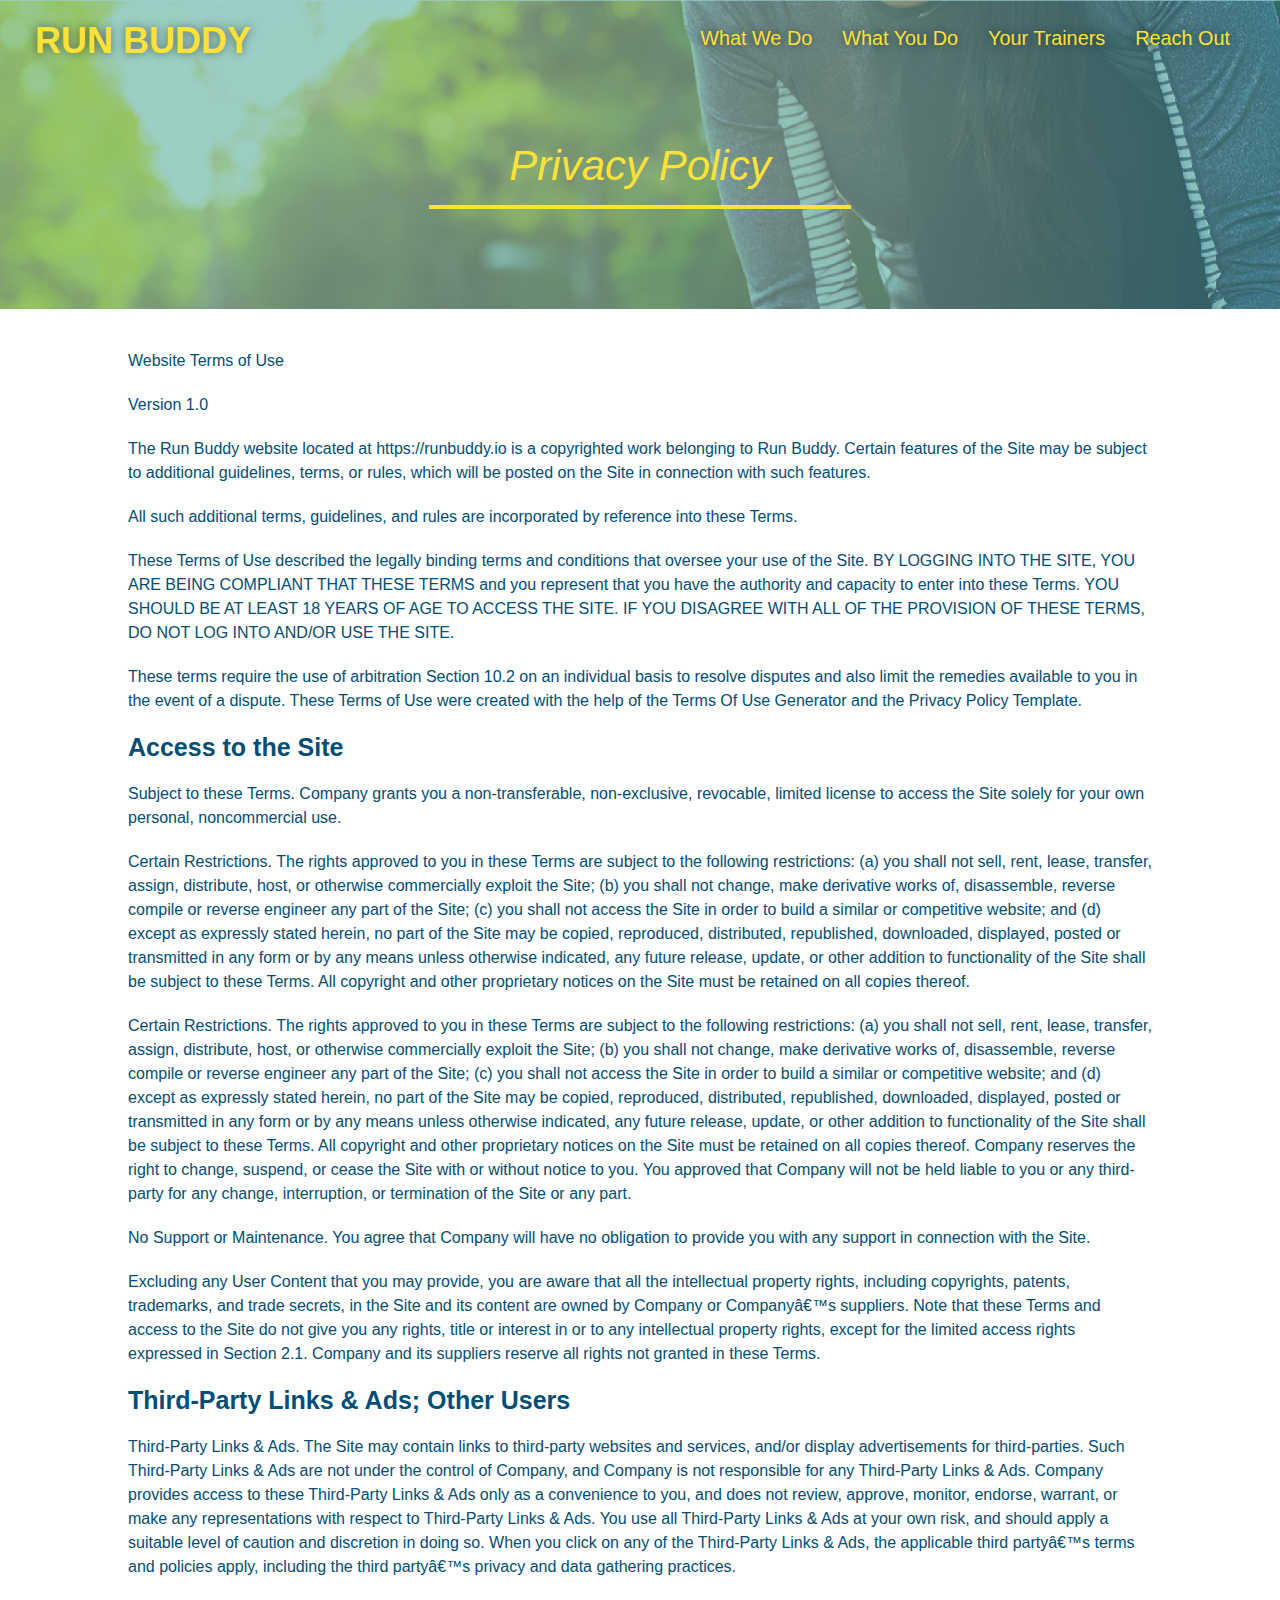
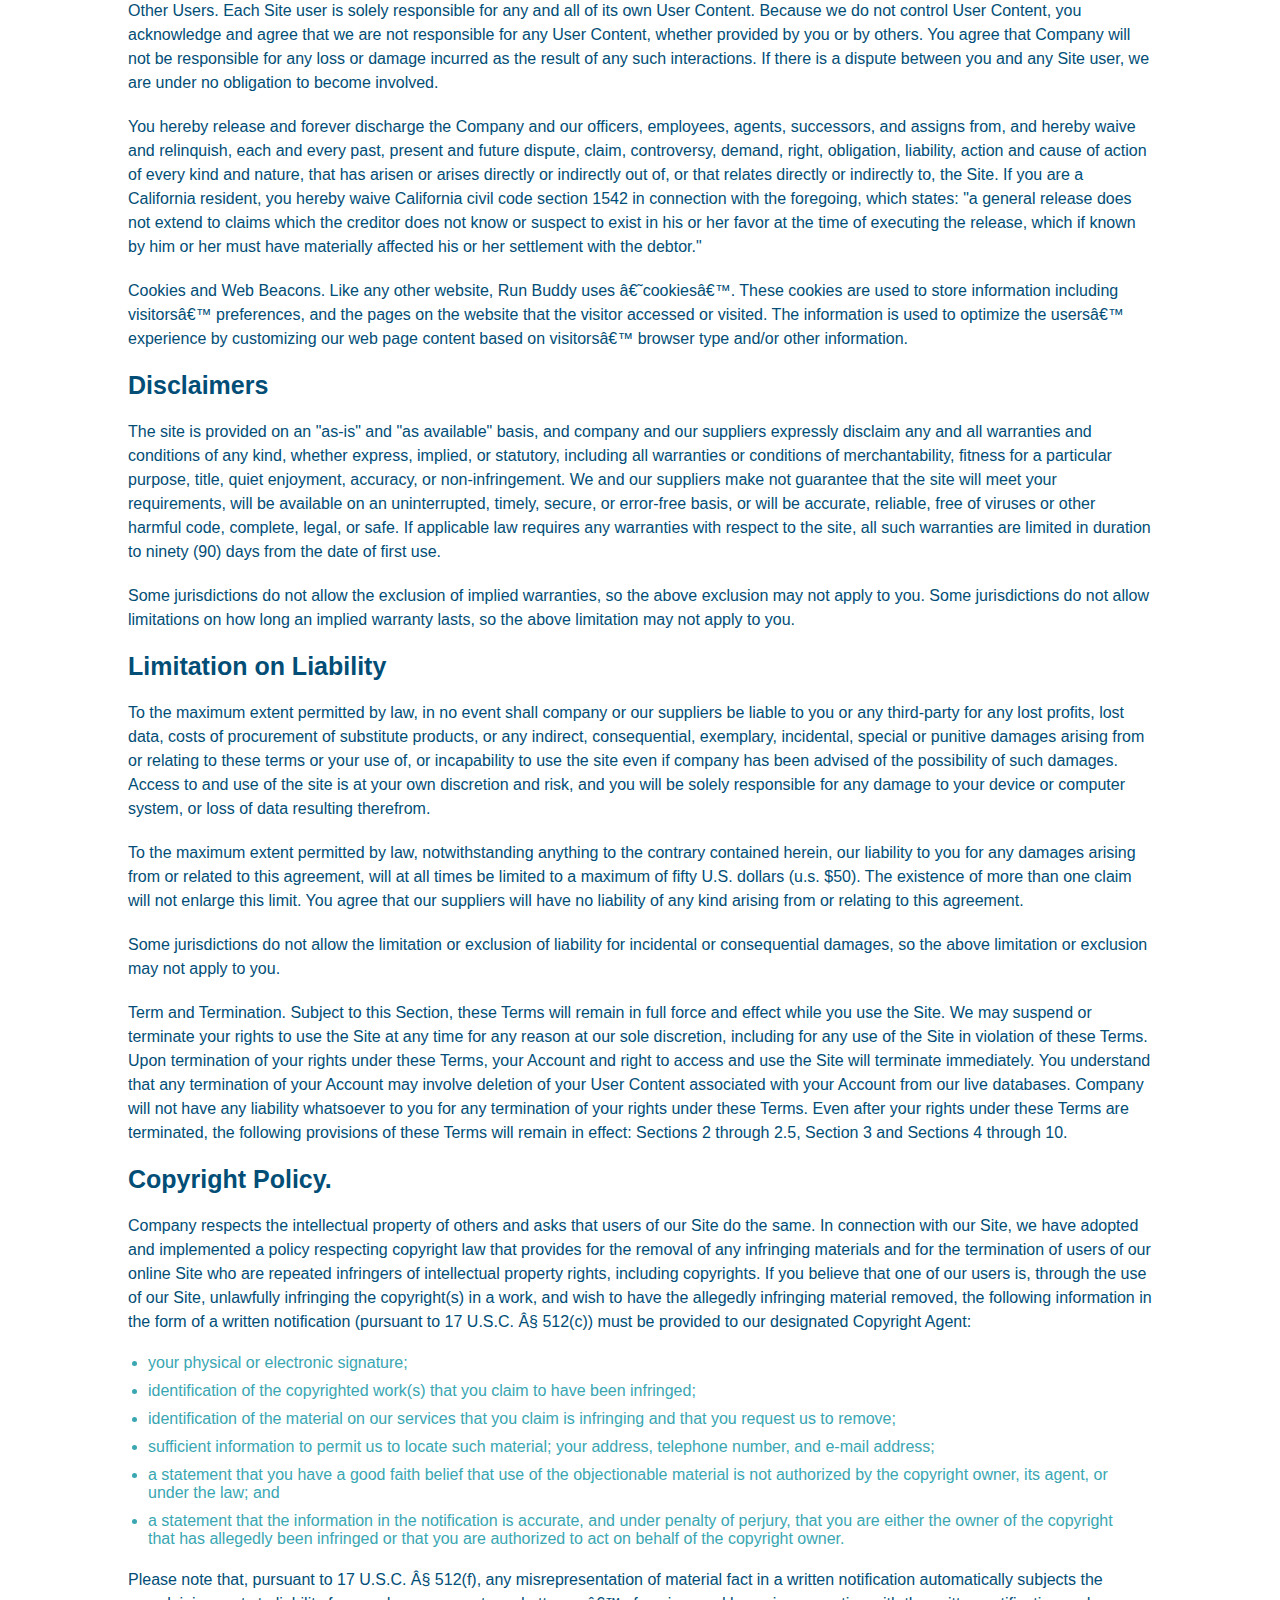
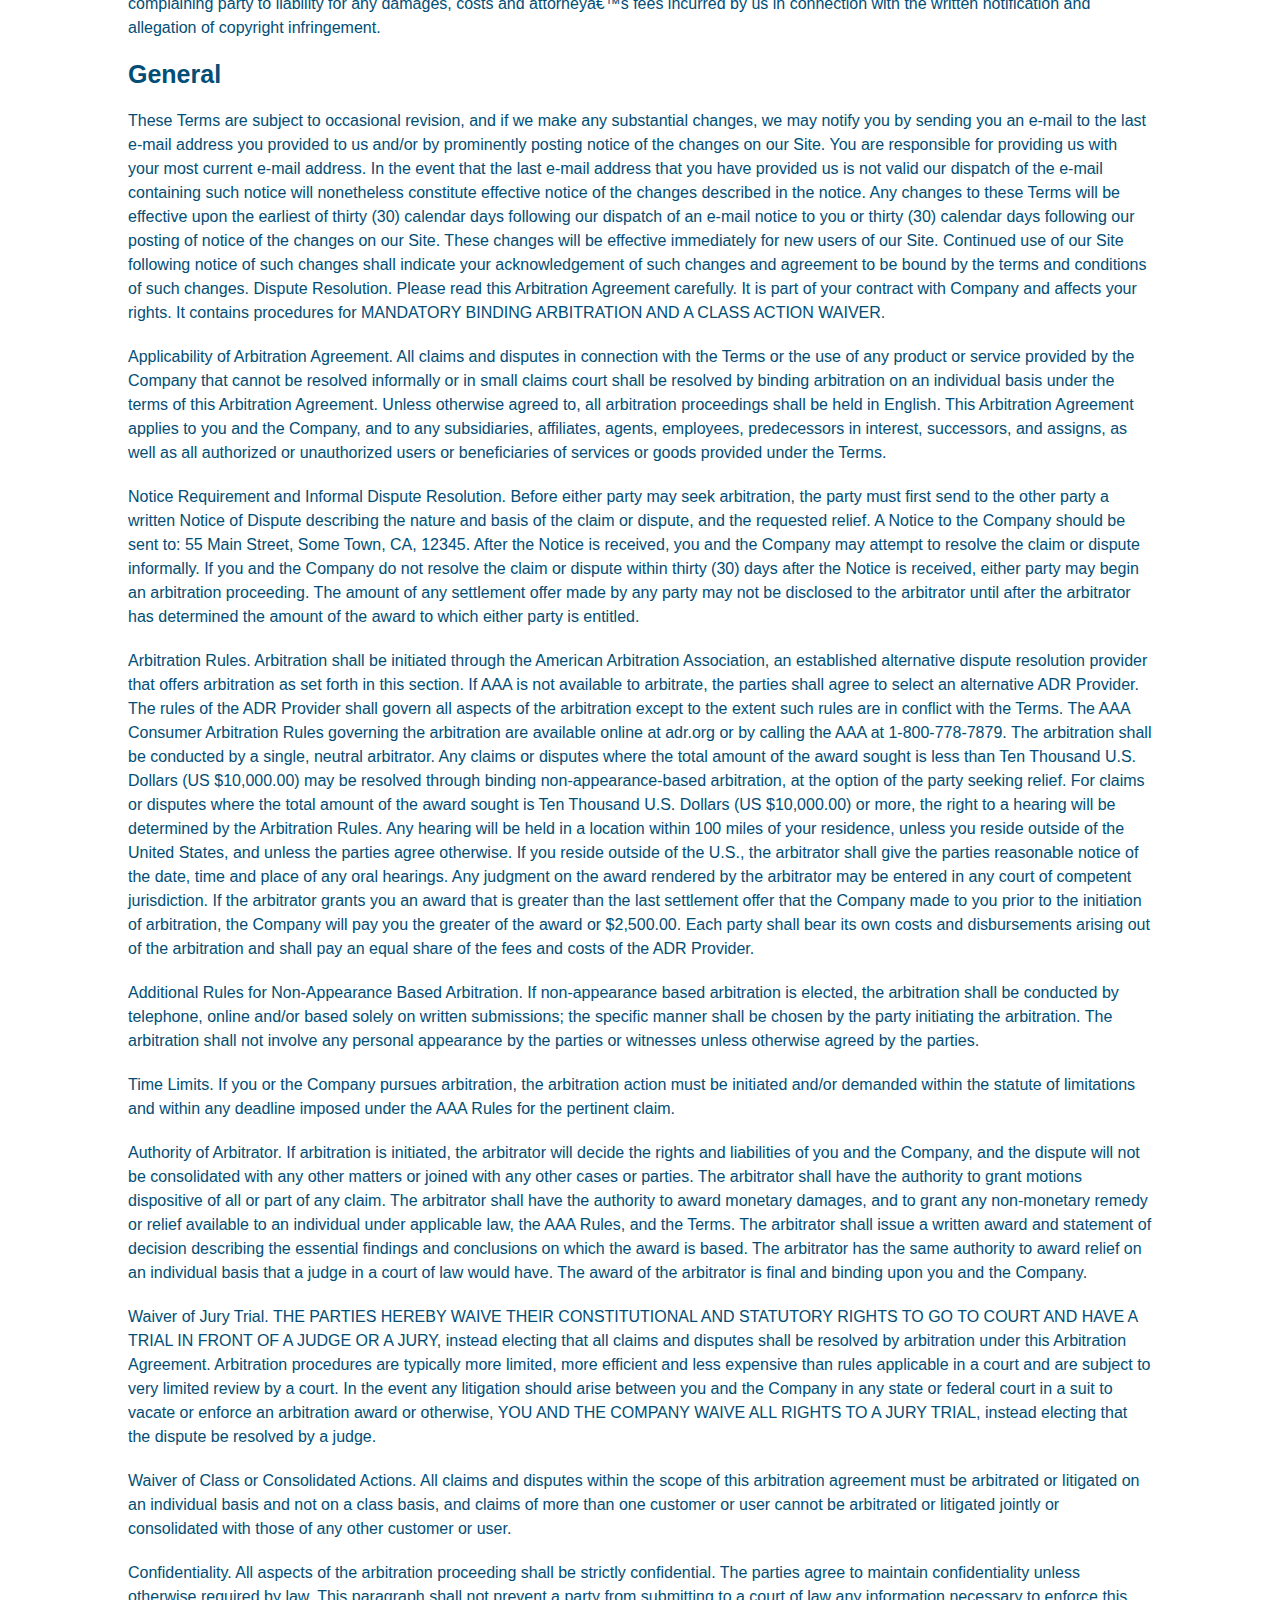
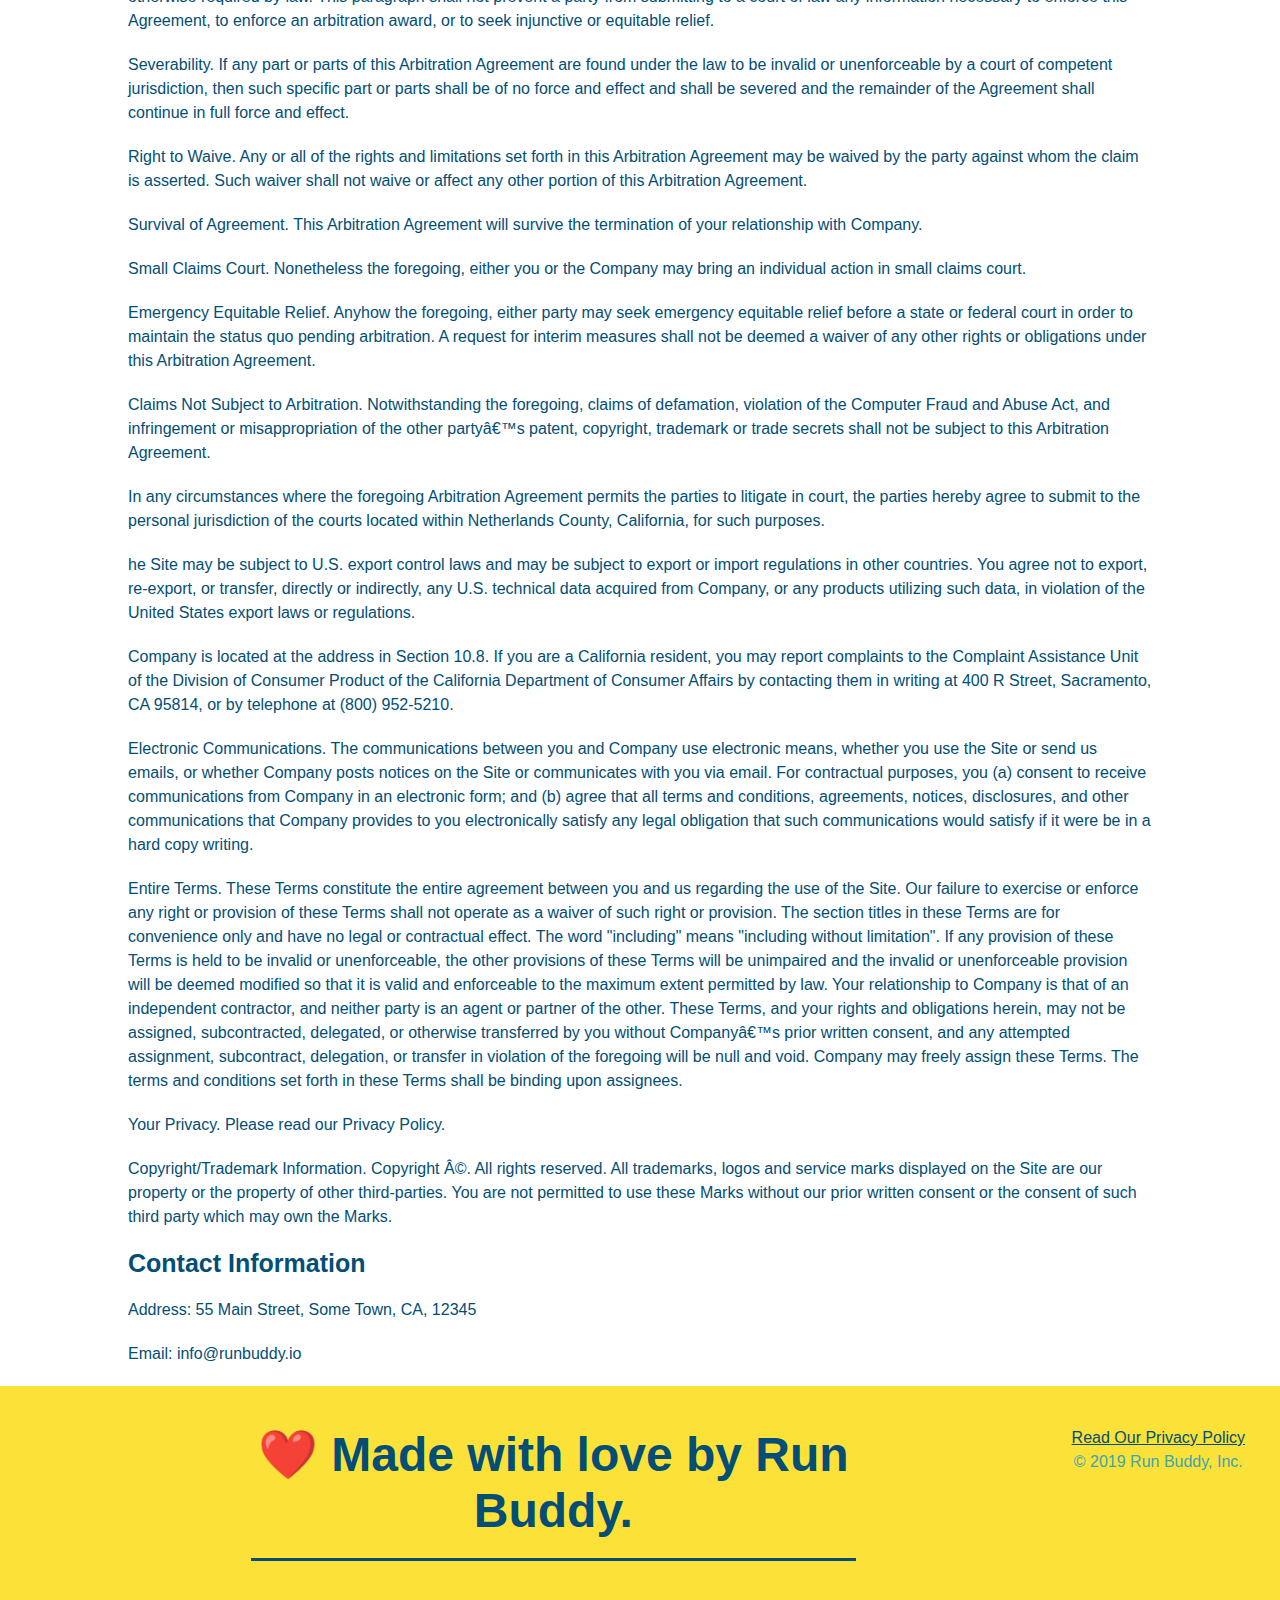
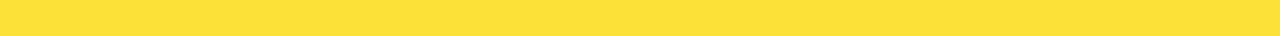
==== commit d66583c3: "Fixed: Background image now synced with navbar" ====
--- a/privacy-policy.html
+++ b/privacy-policy.html
@@ -9,7 +9,7 @@
 </head>
 <body>
     <header>
-        <h1><a href="#">RUN BUDDY</a></h1>
+        <h1><a href="./index.html">RUN BUDDY</a></h1>
         <nav>
             <ul>
                 <li><a href="./index.html#what-we-do">What We Do</a></li>
--- a/assets/css/styles.css
+++ b/assets/css/styles.css
@@ -5,35 +5,57 @@
   box-sizing: border-box;
 }
 
+:root {
+  --primary-color: 252, 225, 56;
+  --secondary-color: 2,78,118;
+  --tertiary-color: 57,166,178;
+}
+
 body {
-  color: #39a6b2;
+  color: rgb(var(--tertiary-color));
   font-family: Helvetica, Arial, sans-serif;
 }
 
 /* header section  */
 header {
   display: flex;
+  position: -webkit-sticky;
+  position: sticky;
+  top: 0;
+  z-index: 9999;
   justify-content: space-between;
   flex-flow: row wrap;
   padding: 20px 35px;
-  background-color: #39a6b2;
+  background-color: rgb(var(--tertiary-color));
+  background-image: url("../images/hero-bg.jpg");
+  background-size: cover;
+  background-position: 80%;  
+  background-attachment: fixed;
 }
 
 header nav ul li a {
-  padding: 10 15px;
+  padding: 10px 15px;
   font-weight: lighter;
   font-size: 1.55vw;
 }
+  header nav ul li a:hover {
+  background: rgb(var(--primary-color));
+  color: rgb(var(--secondary-color));
+  border-radius: 15px;
+  text-shadow: none;
+  }
 
 header h1 {
   font-weight: bold;
   font-size: 36px;
-  color: #fce138;
+  color: rgb(var(--primary-color));
+  text-shadow: 0 0 10px rgba(0, 0, 0, 0.5);
 }
 
 header a {
   text-decoration: none;
-  color: #fce138;
+  color: rgb(var(--primary-color));
+  text-shadow: 0 0 10px rgba(0, 0, 0, 0.5);
 }
 
 header nav {
@@ -56,7 +78,8 @@
   display: flex;
   background-image: url(../images/hero-bg.jpg);
   background-size: cover;
-  background-position: center;
+  background-position: 80%;
+  background-attachment: fixed;
   justify-content: center;
   flex-wrap: wrap;
   align-items: flex-start;
@@ -74,7 +97,8 @@
 .hero-cta h2 {
   font-style: italic;
   font-size: 55px;
-  color: #fce138;
+  color: rgb(var(--primary-color));
+  text-shadow: 0 0 10px rgba(0, 0, 0, 0.5);
 }
 
 .page-title {
@@ -90,7 +114,7 @@
 }
 .section-title {
   font-size: 48px;
-  color: #024e76;
+  color: rgb(var(--secondary-color));
   border-bottom: 3px solid;
   padding-bottom: 20px;
   text-align: center;
@@ -101,10 +125,13 @@
 .hero-form {
   width: 40%;
   margin: 3.5%;
-  background-color: #fce138;
+  /* background-color: rgba(253, 252, 56, 0.8); */
+  background-color: rgb(var(--primary-color), 0.8);
   padding: 20px;
-  color: #024e76;
-  border: 3px solid #024e76;
+  color: rgb(var(--secondary-color));
+  border: 3px solid rgb(var(--secondary-color));
+  border-radius: 15px;
+  box-shadow: 0 0 10px rgba(0, 0, 0, 0.5);
 }
 
 .hero-form h3 {
@@ -120,30 +147,93 @@
 }
 
 .form-input {
-  border: 1px solid #024e76;
+  border: 1px solid rgb(var(--secondary-color));
+  border-radius: 10px;
   display: block;
   padding: 7px 15px;
   font-size: 16px;
-  color: #024e76;
+  color: rgb(var(--secondary-color));
   width: 100%;
   margin-bottom: 15px;
-}
+  background-color: rgba(255,255,255, 0.75);
+}
+    .form-input:focus {
+      background-color: rgba(255,255,255, 1);
+      outline: none;
+    }
 
 .hero-form label {
   margin: 0 5px;
 }
 
 .hero-form button {
-  color: #fce138;
-  background-color: #024e76;
+  color: rgb(var(--primary-color));
+  background-color: rgb(var(--secondary-color));
   border: none;
+  border-radius: 10px;
   padding: 10px 20px;
   font-size: 16px;
 }
+  .hero-form button:hover {
+    background-color: rgb(var(--tertiary-color));  
+  }
+
+.checkbox-wrapper input, .radio-wrapper input {
+  opacity: 0;
+}
+.checkbox-wrapper label, .radio-wrapper label {
+  position: relative;
+  left: 10px;
+  margin: 10px;
+  line-height: 1.6;
+}
+  .checkbox-wrapper label::before, .radio-wrapper label::before {
+    content: "";
+    position: absolute;
+    height: 20px;
+    width: 20px;
+    background: rgba(255, 255, 255, 0.75);
+    border: 1px solid rgb(var(--secondary-color));
+    top: -4px;
+    left: -30px;
+  }
+  .radio-wrapper label::before {
+    border-radius: 50%;
+  }
+  .radio-wrapper label::after {
+    content: "";
+    width: 20px;
+    height: 20px;
+    border-radius: 50%;
+    background: rgb(var(--secondary-color));
+    background-image: radial-gradient(circle, rgb(var(--tertiary-color)), rgb(var(--secondary-color)));
+    position: absolute;
+    left: -29px;
+    top: -3px;
+  }
+  .checkbox-wrapper label::after {
+    content: "";
+    height: 6px;
+    width: 14px;
+    border-left: 2px solid rgb(var(--secondary-color));
+    border-bottom: 2px solid rgb(var(--secondary-color));
+    position: absolute;
+    left: -26px;
+    top: 1px;
+    transform: rotate(-58deg);
+  }
+  .checkbox-wrapper input + label::after, .radio-wrapper input + label::after {
+    content: none;
+  }
+  .checkbox-wrapper input:checked + label::after, .radio-wrapper input:checked + label::after {
+    content: "";
+  }
+
+
  /* what we do section  */
 .intro p {
   line-height: 1.7;
-  color: #39a6b2;
+  color: rgb(var(--tertiary-color));
   width: 80%;
   font-size: 20px;
   margin: auto;
@@ -151,30 +241,33 @@
 }
 
 .steps {
-  background: #fce138;
+  background: rgb(var(--primary-color));
 }
 
 .step {
   margin: 50px auto;
   padding-bottom: 50px;
   width: 80%;
-  border-bottom: 1px solid #39a6b2;
   display: flex;
   flex-wrap: wrap;
   align-items: center;
   justify-content: space-between;
-}
+
+}
+  .step:not(:last-child) {
+    border-bottom: 1px solid rgb(var(--tertiary-color));
+  }
 
 .primary-border {
-  border-color: #fce138;
+  border-color: rgb(var(--primary-color));
 }
 
 .secondary-border {
-  border-color: #39a6b2;
+  border-color: rgb(var(--tertiary-color));
 }
 
 .steps h3 {
-  color: #024e76;
+  color: rgb(var(--secondary-color));
   font-size: 46px;
   margin-top: 10px;
   flex: 1 30%;
@@ -203,19 +296,19 @@
 .step-text h4 {
   font-size: 26px;
   line-height: 1.5;
-  color: #024e76;
+  color: rgb(var(--secondary-color));
 }
 
 .steps p {
-  color: #39a6b2;
+  color: rgb(var(--tertiary-color));
   font-size: 18px;
 }
 /* meet the trainers section  */
 .trainer {
   flex: 1;
   margin: 20px;
-  background: #024e76;
-  color: #fce138;
+  background: rgb(var(--secondary-color));
+  color: rgb(var(--primary-color));
 }
 
 .trainers {
@@ -257,12 +350,12 @@
 }
 /* reaching out section  */
 .reach-out {
-  background-color: #024e76;
+  background-color: rgb(var(--secondary-color));
   text-align: center;
 }
 
 .reach-out-container {
-  background-color: #fce138;
+  background-color: rgb(var(--primary-color));
 }
 
 .contact-info iframe {
@@ -272,11 +365,11 @@
 .section-title-2 {
   font-size: 48px;
   margin-bottom: 35px;
-  color: #fce138;
+  color: rgb(var(--primary-color));
   padding: 0 100px 20px 100px;
   display: inline-block;
   border-bottom: 3px solid;
-  border-color: #39a6b2;
+  border-color: rgb(var(--tertiary-color));
   width: 50%;
 }
 
@@ -293,29 +386,40 @@
 }
 
 .contact-form input, .contact-form textarea {
-  border: 1px solid #024e76;
+  border: 1px solid rgb(var(--secondary-color));
+  border-radius: 10px;
   display: block;
   padding: 7px 15px;
   font-size: 16px;
-  color: #024e76;
+  color: rgb(var(--secondary-color));
   width: 100%;
   margin-bottom: 15px;
   margin-top: 5px;
-}
+  background-color: rgba(255,255,255, 0.75);
+}
+  .contact-form input:focus, .contact-form textarea:focus {
+    outline: none;
+    background-color: rgb(255, 255, 255);
+  }
 
 .contact-form button {
   width: 100%;
   border: none;
-  background: #fce138;
-  color: #024e76;
+  border-radius: 10px;
+  background: rgb(var(--primary-color));
+  color: rgb(var(--secondary-color));
   text-align: center;
   padding: 15px 0;
   font-size: 16px;
 }
+  .contact-form button:hover {
+    color: rgb(var(--primary-color));
+    background: rgb(var(--tertiary-color));
+  }
 
 .contact {
   text-align: center;
-  background: #024e76;
+  background: rgb(var(--secondary-color));
 }
 
 .contact-info div {
@@ -324,7 +428,7 @@
 
 
 .contact-info h3 {
-  color: #fce138;
+  color: rgb(var(--primary-color));
   font-size: 32px;
 } 
 
@@ -336,7 +440,7 @@
 }
 
 .contact-info a {
-  color: #fce138;
+  color: rgb(var(--primary-color));
 }
 .reach-out h2 {
   display: block;
@@ -352,7 +456,7 @@
 }
 
 .reach-out h3 {
-  color: #fce138;
+  color: rgb(var(--primary-color));
   font-size: 32px;
   margin-bottom: 8px;
 }
@@ -366,13 +470,13 @@
 }
 
 .reach-out address a {
-  color: #fce138;
+  color: rgb(var(--primary-color));
   margin: 20px auto 20px auto;
   font-style: normal;
 }
 /* Footer section  */
 footer {
-  background: #fce138;
+  background: rgb(var(--primary-color));
   padding: 40px 35px;
   display: flex;
   justify-content: space-between;
@@ -381,7 +485,7 @@
 }
 
 footer h2 {
-  color: #024e76;
+  color: rgb(var(--secondary-color));
   font-size: 30px;
 }
 
@@ -391,22 +495,116 @@
 }
 
 footer a {
-  color: #024e76;
+  color: rgb(var(--secondary-color));
 }
 
 /* MEDIA QUERIES:  */
 /* MEDIA QUERY FOR SMALLER DESKTOP SCREENS AND SMALLER */
 
 @media screen and (max-width: 980px) {
-
+  header {
+    padding-bottom: 0;
+    justify-content: center;
+    position: relative;
+  }
+
+  header h1 {
+    width: 100%;
+    text-align: center;
+  }
+
+  header nav ul {
+    margin-top: 20px;
+    width: 100%;
+    justify-content: center;
+  }
+
+  header nav ul li a {
+    font-size: 20px;
+  }
+
+  footer h2, footer div {
+    text-align: center;
+    width: 100%;
+  }
+
+  .hero-cta, .hero-form {
+    width: 100%;
+  }
+  
+  .hero-cta {
+    text-align: center;
+  }
+
+  .section-title {
+    width: 80%;
+  }
+  
+  .trainer {
+    flex: 0 70%;
+  }
+  
+  .contact-info iframe{
+    flex: 1 100%;
+  }
 }
 
 /* MEDIA QUERY FOR TABLETS AND SMALLER */
-@media screen and (max-width: 678px) {
-
+@media screen and (max-width: 768px) {
+  section {
+    padding: 30px 15px;
+  }
+
+  .step h3 {
+    flex: 1 100%;
+    text-align: center;
+  }
+
+  .step-info {
+    flex: 2 100%;
+    text-align: center;
+    justify-content: center;
+  }
+
+  .step-img {
+    flex: 0 32%;
+    margin-right: 0;
+    margin-top: 15px;
+    margin-bottom: 15px;
+  }
+
+  .step-text {
+    flex: 100%;  
+  }
 }
 
 /* MEDIA QUERY FOR MOBILE PHONES AND SMALLER */
 @media screen and (max-width: 575px) {
-  
+  .hero-form button {
+    width: 100%;
+  }
+
+  .section-title {
+    width: 95%;
+  }
+
+  .intro p {
+    width: 100%;
+  }
+
+  .trainer {
+    flex: 0 100%;
+  }
+
+  .contact-info {
+    text-align: center;
+  }
+
+  .contact-info > * {
+    flex: 0 100%;
+  }
+
+  .contact-form {
+    order: 3;
+  }
 }--- a/assets/css/privacy.css
+++ b/assets/css/privacy.css
@@ -1,7 +1,7 @@
 
 
 .hero {
-    background-position: bottom;
+    background-position: 80%;
     height: auto;
     text-align: center;
     margin-bottom: 40px;
